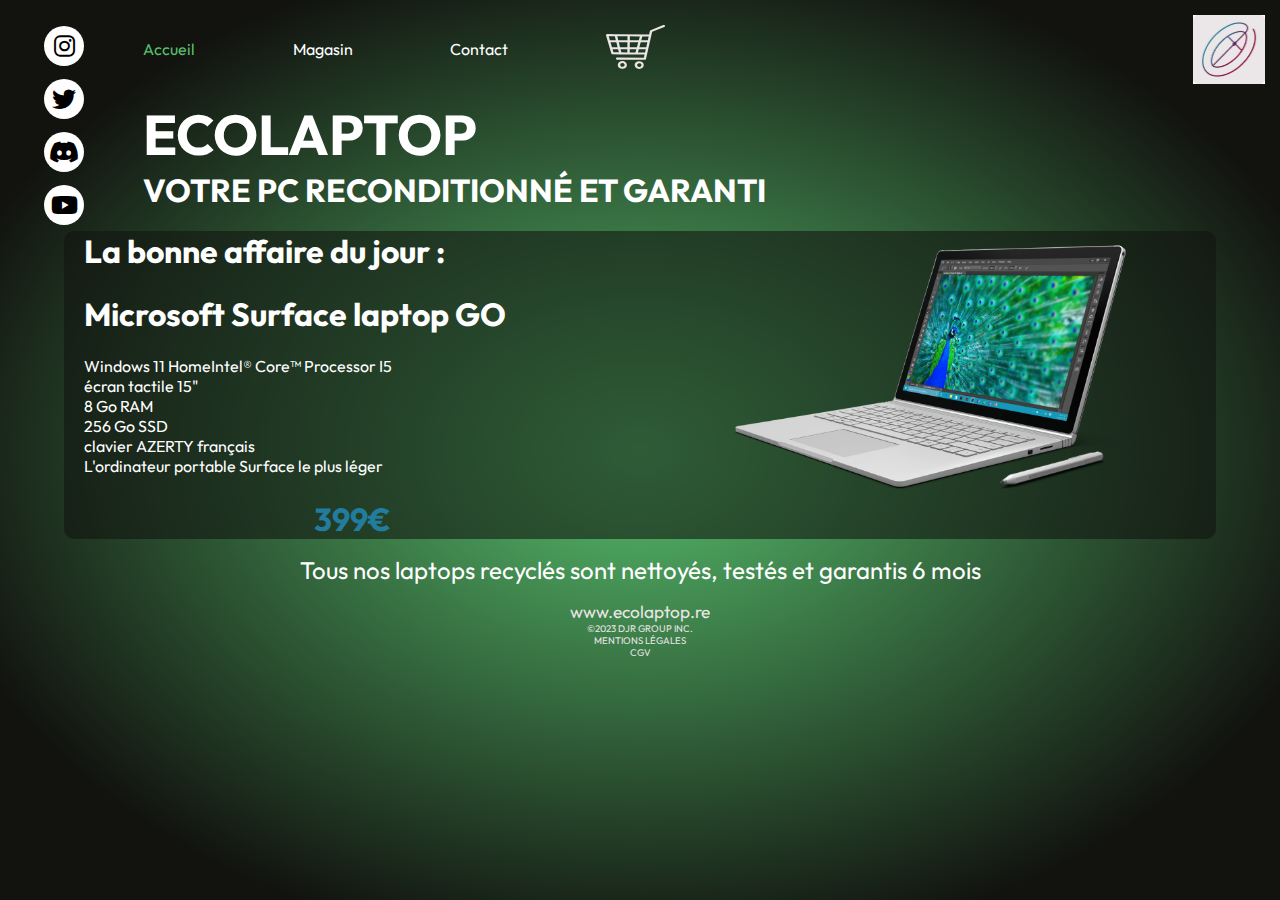
==== index.html @ aeeb0d25 "maj css" ====
<!DOCTYPE html>
<html lang="en">
  <head>
    <meta charset="UTF-8" />
    <meta http-equiv="X-UA-Compatible" content="IE=edge" />
    <meta name="viewport" content="width=device-width, initial-scale=1.0" />
    <link rel="stylesheet" href="style.css">
    <link rel="stylesheet" href="https://cdnjs.cloudflare.com/ajax/libs/font-awesome/6.4.0/css/all.min.css">
    <title>EcoLaptop</title>
  </head>
  <body>
    <header>
		<div class="socialNetworks">
			<a href="#"><i class="fa-brands fa-instagram"></i></a>
			<a href="#"><i class="fa-brands fa-twitter"></i></a>
			<a href="#"><i class="fa-brands fa-discord"></i></a>
			<a href="#"><i class="fa-brands fa-youtube"></i></a>
		</div>
		<!-- Barre de navigation -->
		<div class="navPart">
			<nav>
				<div class="navbar">
					<ul class="navItems">
						<li><a href="index.html" class="active">Accueil</a></li>
						<li><a href="store.html">Magasin</a></li>
						<li><a href="contact.html">Contact</a></li>
						<li><a href="#"><img src="images/Shopping-Cart-Icon-ij2dsds.svg" alt="icone du panier"></a></li>
					</ul>
					<div class="logo">
						<a href="#"><img src="images/logo-souris 1.jpg" alt="Logo de ecolaptop"></a>
					</div>
				</div>
				<div class="menuBurger">
					<a href="#" class="burgerBtn"><i class="fa-solid fa-bars"></i></a>
					<div class="hiddenMenu">
						<!-- Barre de navigation caché -->
						<ul class="hiddenNavItems">
							<li><a href="index.html">Accueil</a></li>
							<li><a href="magasin.html">Magasin</a></li>
							<li><a href="contact.html">Contact</a></li>
							<li><a href="#"><img src="images/Shopping-Cart-Icon-ij2dsds.svg" alt="icone du panier"></a></li>
						</ul>
						<!-- Barre des réseaux sociaux caché -->
						<div class="hiddenSocialNetworks">
							<a href="#"><i class="fa-brands fa-instagram"></i></a>
							<a href="#"><i class="fa-brands fa-twitter"></i></a>
							<a href="#"><i class="fa-brands fa-discord"></i></a>
							<a href="#"><i class="fa-brands fa-youtube"></i></a>
						</div>
					</div>
				</div>
			</nav>
			<div class="headerTitle">
				<h1>Ecolaptop</h1>
				<h2>Votre PC reconditionné et garanti</h2>
			</div>
		</div>
		
    </header>
<main>
      <div class="main-cadre">
        <div class="main-left">
            <h2>La bonne affaire du jour :</h2>
            <h3>Microsoft Surface laptop GO</h3>

          <p class="description">
            Windows 11 HomeIntel&reg; Core&trade; Processor I5<br />
            écran tactile 15"<br />
            8 Go RAM<br />
            256 Go SSD<br />
            clavier AZERTY français <br />
            L'ordinateur portable Surface le plus léger<br />
          </p>
          <p class="prix">399€</p>
        </div>
        <div class="main-right">
          <img src="images/MSsurface.png" alt="Laptop Microsoft Surface" />
        </div>
      </div>
      <p>Tous nos laptops recyclés sont nettoyés, testés et garantis 6 mois</p>
    </main>
    <footer>
      <p class="urlSite">www.ecolaptop.re</p>
      <p class="copyright">&copy;2023 djr group inc.</p>
      <p class="copyright">mentions l&eacute;gales</p>
      <p class="copyright">cgv</p>
    </footer>
    <!-- Script -->
    <script src="script.js"></script>
  </body>
</html>
---- style.css ----
@import url('https://fonts.googleapis.com/css2?family=Outfit:wght@100;200;300;400;500;600;700;800;900&display=swap');

* {
  padding: 0;
  margin: 0;
  box-sizing: border-box;
}

ul {
  list-style: none;
}

body {
  background-image: radial-gradient(#57bf6d 0%, #12130f 80%);
  background-repeat: no-repeat;
  background-size: cover;
  color: #fff;
  font-family: 'Outfit', sans-serif;
  min-height: 100vh;
}

main {
  display: flex;
  flex-direction: column;
  align-items: center;
  color: white;
}

main > p {
  margin: 1rem 0;
  font-size: 1.5rem;
  text-align: center;
}

.main-cadre {
  display: flex;
  flex-direction: row;
  flex-wrap: wrap;
  justify-content: space-between;
  background-color: #12130f92;
  width: 90%;
  border-radius: 10px;
  min-width: 384px;
}

.main-left {
  order: 1;
  padding: 0 20px;
  display: flex;
  flex-direction: column;
  justify-content: space-between;
  width: 50%;
  min-width: 346px;
}

.main-left h2 {
  font-weight: bold;
  font-size: 2rem;
}

.main-left h3 {
  font-weight: bold;
  font-size: 2rem;
}

.prix {
  color: #227c9d;
  font-weight: bold;
  font-size: 2rem;
  text-align: center;
}

.main-right {
  order: 2;
  width: 50%;
  max-width: 540px;
}

.main-right img {
  width: 100%;
  max-width: 540px;
  min-width: 345px;
}

footer {
  color: #eae6e5;
  display: flex;
  flex-direction: column;
  align-items: center;
  font-size: 60%;
}

.urlSite {
  font-size: 180%;
}

.copyright {
  text-transform: uppercase;
}

header {
    /* max-width: 1200px;
	  width: 100%;
    margin: 0 auto; */
    display: flex;
}

.navPart {
  flex-basis: 90%;
}

/* Barre de navigation */

nav {
  width: 100%;
  padding: 15px;
}

nav li {
  list-style: none;
}

nav a {
  text-decoration: none;
  color: #fff;
}

.navbar {
  display: flex;
  justify-content: space-between;
}

.navbar .navItems {
    display: flex;
    justify-content: space-between;
    align-items: center;
    flex-basis: 50%;
    gap: 3%;
}

.navbar .navItems .active,
.navbar .navItems a:hover {
    color: #57BF6D;
}

.navbar .navItems img {
  width: 60%;
}

.navbar .navItems img:hover {
    filter: invert(66%) sepia(59%) saturate(422%) hue-rotate(81deg) brightness(91%) contrast(78%);
}

.navbar .logo a {
  display: flex;
  justify-content: flex-end;
  align-items: center;
}

.navbar .logo img {
  width: 50%;
  min-width: 50px;
}

/* Barre des réseaux sociaux */

 .socialNetworks {
   display: flex;
   flex-direction: column;
   align-items: center;
   flex-basis: 10%;
   padding-top: 20px;
}

.socialNetworks a {
    background-color: #fff;
    color: #000;
    margin: 5% 0;
    width: 40px;
    height: 40px;
    display: flex;
    justify-content: center;
    align-items: center;
    border-radius: 50%;
    text-decoration: none;
}

.socialNetworks a:hover {
    background-color: #57BF6D;
}

.socialNetworks i {
    font-size: 1.5rem;
}

/* Menu Burger */

.menuBurger {
  display: none;
}

.menuBurger .hiddenMenu {
  position: absolute;
  top: 75px;
  left: 0;
  height: 0;
  width: 40%;
  background: rgba(1, 33, 48, 0.5);
  overflow: hidden;
  display: flex;
  flex-direction: row-reverse;
  justify-content: center;
  backdrop-filter: blur(5px);
}

.menuBurger .hiddenMenu.open {
    height: auto;
    min-width: 200px;
}

.menuBurger .hiddenNavItems {
  padding: 20px 10%;
}

.menuBurger .hiddenSocialNetworks {
  display: flex;
  flex-direction: column;
  align-items: center;
  border-right: 1px solid #fff;
  padding: 20px 10%;
}

/* Header Titre */

.headerTitle {
    /* max-width: 1200px;
    /* margin: 0 auto 2%; */
    padding: 0 15px;
}

.headerTitle h1 {
    font-size: 3.5rem;
    text-transform: uppercase;
}

.headerTitle h2 {
    font-size: 2rem;
    text-transform: uppercase;
}

@media screen and (max-width: 768px) {

  .navPart {
    flex-basis: 100%;
  }
  /* Barre de navigation */

  nav {
    display: flex;
    flex-direction: row-reverse;
    justify-content: space-between;
    align-items: start;
  }

  .navbar .navItems {
    display: none;
  }

  /* Menu Burger */

  .menuBurger {
    display: block;
  }

  .menuBurger i {
    font-size: 2rem;
  }

  /* Barre des réseaux sociaux */

    .socialNetworks {
        display: none;
    }

  .main-cadre {
    justify-content: center;
    min-width: 400;
  }

  .main-left {
    order: 2;
  }

  .main-right {
    order: 1;
    text-align: center;
  }
}
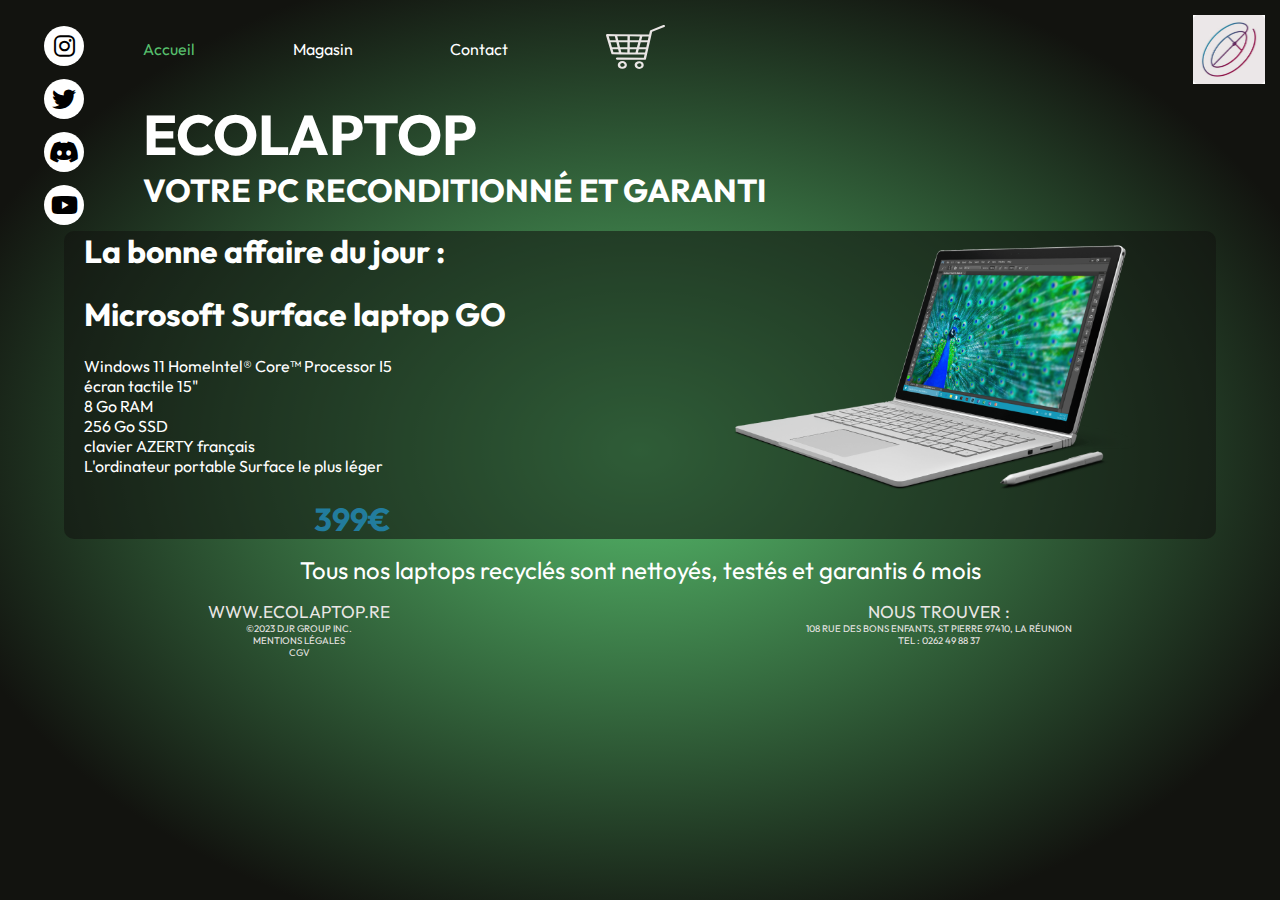
==== commit 81959492: "modif-footer" ====
--- a/index.html
+++ b/index.html
@@ -80,10 +80,17 @@
       <p>Tous nos laptops recyclés sont nettoyés, testés et garantis 6 mois</p>
     </main>
     <footer>
+     <div class="footerLeft">
       <p class="urlSite">www.ecolaptop.re</p>
       <p class="copyright">&copy;2023 djr group inc.</p>
       <p class="copyright">mentions l&eacute;gales</p>
       <p class="copyright">cgv</p>
+     </div>
+     <div class="footerRight">
+        <p class="urlSite"> Nous trouver :</p>
+      <p>108 Rue des Bons Enfants, ST PIERRE 97410, La Réunion</p>
+      <p>Tel : 0262 49 88 37</p>
+     </div>
     </footer>
     <!-- Script -->
     <script src="script.js"></script>
--- a/style.css
+++ b/style.css
@@ -1,101 +1,116 @@
 @import url('https://fonts.googleapis.com/css2?family=Outfit:wght@100;200;300;400;500;600;700;800;900&display=swap');
 
 * {
-  padding: 0;
-  margin: 0;
-  box-sizing: border-box;
+    padding: 0;
+    margin: 0;
+    box-sizing: border-box;
 }
 
 ul {
-  list-style: none;
+    list-style: none;
 }
 
 body {
-  background-image: radial-gradient(#57bf6d 0%, #12130f 80%);
-  background-repeat: no-repeat;
-  background-size: cover;
-  color: #fff;
-  font-family: 'Outfit', sans-serif;
-  min-height: 100vh;
+    background-image: radial-gradient(#57bf6d 0%, #12130f 80%);
+    background-repeat: no-repeat;
+    background-size: cover;
+    color: #fff;
+    font-family: 'Outfit', sans-serif;
+    min-height: 100vh;
 }
 
 main {
-  display: flex;
-  flex-direction: column;
-  align-items: center;
-  color: white;
-}
-
-main > p {
-  margin: 1rem 0;
-  font-size: 1.5rem;
-  text-align: center;
+    display: flex;
+    flex-direction: column;
+    align-items: center;
+    color: white;
+}
+
+main>p {
+    margin: 1rem 0;
+    font-size: 1.5rem;
+    text-align: center;
 }
 
 .main-cadre {
-  display: flex;
-  flex-direction: row;
-  flex-wrap: wrap;
-  justify-content: space-between;
-  background-color: #12130f92;
-  width: 90%;
-  border-radius: 10px;
-  min-width: 384px;
+    display: flex;
+    flex-direction: row;
+    flex-wrap: wrap;
+    justify-content: space-between;
+    background-color: #12130f92;
+    width: 90%;
+    border-radius: 10px;
+    min-width: 384px;
 }
 
 .main-left {
-  order: 1;
-  padding: 0 20px;
-  display: flex;
-  flex-direction: column;
-  justify-content: space-between;
-  width: 50%;
-  min-width: 346px;
+    order: 1;
+    padding: 0 20px;
+    display: flex;
+    flex-direction: column;
+    justify-content: space-between;
+    width: 50%;
+    min-width: 346px;
 }
 
 .main-left h2 {
-  font-weight: bold;
-  font-size: 2rem;
+    font-weight: bold;
+    font-size: 2rem;
 }
 
 .main-left h3 {
-  font-weight: bold;
-  font-size: 2rem;
+    font-weight: bold;
+    font-size: 2rem;
 }
 
 .prix {
-  color: #227c9d;
-  font-weight: bold;
-  font-size: 2rem;
-  text-align: center;
+    color: #227c9d;
+    font-weight: bold;
+    font-size: 2rem;
+    text-align: center;
 }
 
 .main-right {
-  order: 2;
-  width: 50%;
-  max-width: 540px;
+    order: 2;
+    width: 50%;
+    max-width: 540px;
 }
 
 .main-right img {
-  width: 100%;
-  max-width: 540px;
-  min-width: 345px;
+    width: 100%;
+    max-width: 540px;
+    min-width: 345px;
 }
 
 footer {
-  color: #eae6e5;
-  display: flex;
-  flex-direction: column;
-  align-items: center;
-  font-size: 60%;
+    color: #eae6e5;
+    display: flex;
+    flex-wrap: wrap;
+    justify-content: space-around;
+    text-transform: uppercase;
+}
+
+.footerLeft {
+    display: flex;
+    flex-direction: column;
+    font-size: 60%;
+    text-align: center;
+
+}
+
+.footerRight {
+    display: flex;
+    flex-direction: column;
+    text-align: center;
+    font-size: 60%;
 }
 
 .urlSite {
-  font-size: 180%;
+    font-size: 180%;
 }
 
 .copyright {
-  text-transform: uppercase;
+    text-transform: uppercase;
 }
 
 header {
@@ -106,28 +121,28 @@
 }
 
 .navPart {
-  flex-basis: 90%;
+    flex-basis: 90%;
 }
 
 /* Barre de navigation */
 
 nav {
-  width: 100%;
-  padding: 15px;
+    width: 100%;
+    padding: 15px;
 }
 
 nav li {
-  list-style: none;
+    list-style: none;
 }
 
 nav a {
-  text-decoration: none;
-  color: #fff;
+    text-decoration: none;
+    color: #fff;
 }
 
 .navbar {
-  display: flex;
-  justify-content: space-between;
+    display: flex;
+    justify-content: space-between;
 }
 
 .navbar .navItems {
@@ -144,7 +159,7 @@
 }
 
 .navbar .navItems img {
-  width: 60%;
+    width: 60%;
 }
 
 .navbar .navItems img:hover {
@@ -152,24 +167,24 @@
 }
 
 .navbar .logo a {
-  display: flex;
-  justify-content: flex-end;
-  align-items: center;
+    display: flex;
+    justify-content: flex-end;
+    align-items: center;
 }
 
 .navbar .logo img {
-  width: 50%;
-  min-width: 50px;
+    width: 50%;
+    min-width: 50px;
 }
 
 /* Barre des réseaux sociaux */
 
- .socialNetworks {
-   display: flex;
-   flex-direction: column;
-   align-items: center;
-   flex-basis: 10%;
-   padding-top: 20px;
+.socialNetworks {
+    display: flex;
+    flex-direction: column;
+    align-items: center;
+    flex-basis: 10%;
+    padding-top: 20px;
 }
 
 .socialNetworks a {
@@ -196,21 +211,21 @@
 /* Menu Burger */
 
 .menuBurger {
-  display: none;
+    display: none;
 }
 
 .menuBurger .hiddenMenu {
-  position: absolute;
-  top: 75px;
-  left: 0;
-  height: 0;
-  width: 40%;
-  background: rgba(1, 33, 48, 0.5);
-  overflow: hidden;
-  display: flex;
-  flex-direction: row-reverse;
-  justify-content: center;
-  backdrop-filter: blur(5px);
+    position: absolute;
+    top: 75px;
+    left: 0;
+    height: 0;
+    width: 40%;
+    background: rgba(1, 33, 48, 0.5);
+    overflow: hidden;
+    display: flex;
+    flex-direction: row-reverse;
+    justify-content: center;
+    backdrop-filter: blur(5px);
 }
 
 .menuBurger .hiddenMenu.open {
@@ -219,15 +234,15 @@
 }
 
 .menuBurger .hiddenNavItems {
-  padding: 20px 10%;
+    padding: 20px 10%;
 }
 
 .menuBurger .hiddenSocialNetworks {
-  display: flex;
-  flex-direction: column;
-  align-items: center;
-  border-right: 1px solid #fff;
-  padding: 20px 10%;
+    display: flex;
+    flex-direction: column;
+    align-items: center;
+    border-right: 1px solid #fff;
+    padding: 20px 10%;
 }
 
 /* Header Titre */
@@ -250,49 +265,54 @@
 
 @media screen and (max-width: 768px) {
 
-  .navPart {
-    flex-basis: 100%;
-  }
-  /* Barre de navigation */
-
-  nav {
-    display: flex;
-    flex-direction: row-reverse;
-    justify-content: space-between;
-    align-items: start;
-  }
-
-  .navbar .navItems {
-    display: none;
-  }
-
-  /* Menu Burger */
-
-  .menuBurger {
-    display: block;
-  }
-
-  .menuBurger i {
-    font-size: 2rem;
-  }
-
-  /* Barre des réseaux sociaux */
+    .navPart {
+        flex-basis: 100%;
+    }
+
+    /* Barre de navigation */
+
+    nav {
+        display: flex;
+        flex-direction: row-reverse;
+        justify-content: space-between;
+        align-items: start;
+    }
+
+    .navbar .navItems {
+        display: none;
+    }
+
+    /* Menu Burger */
+
+    .menuBurger {
+        display: block;
+    }
+
+    .menuBurger i {
+        font-size: 2rem;
+    }
+
+    /* Barre des réseaux sociaux */
 
     .socialNetworks {
         display: none;
     }
 
-  .main-cadre {
-    justify-content: center;
-    min-width: 400;
-  }
-
-  .main-left {
-    order: 2;
-  }
-
-  .main-right {
-    order: 1;
-    text-align: center;
-  }
-}
+    .main-cadre {
+        justify-content: center;
+        min-width: 400;
+    }
+
+    .main-left {
+        order: 2;
+    }
+
+    .main-right {
+        order: 1;
+        text-align: center;
+    }
+
+    .footerLeft {
+        margin-bottom: 5px;
+    }
+}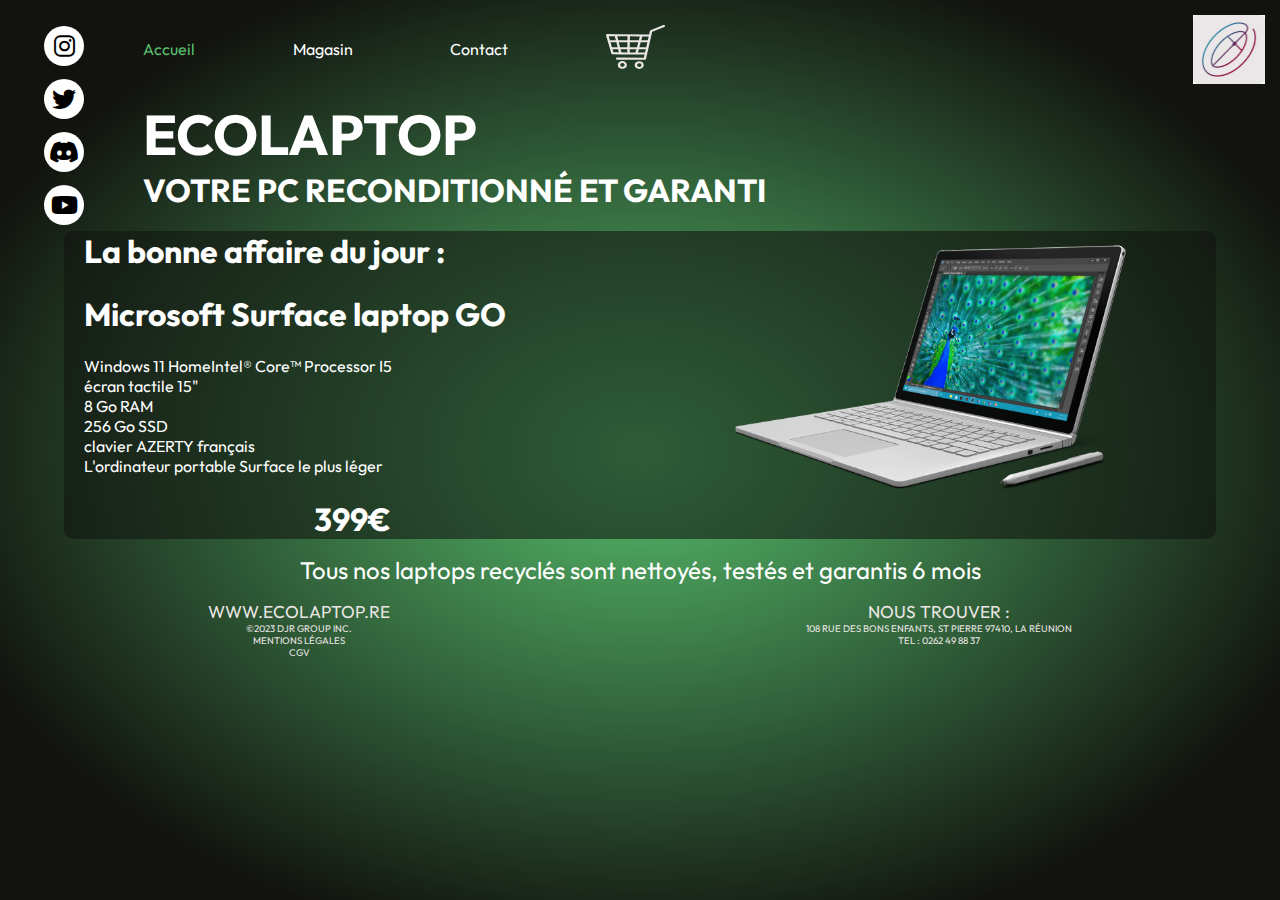
==== commit 8f73f422: "ajout liens vers page product.html" ====
--- a/index.html
+++ b/index.html
@@ -4,64 +4,80 @@
     <meta charset="UTF-8" />
     <meta http-equiv="X-UA-Compatible" content="IE=edge" />
     <meta name="viewport" content="width=device-width, initial-scale=1.0" />
-    <link rel="stylesheet" href="style.css">
-    <link rel="stylesheet" href="https://cdnjs.cloudflare.com/ajax/libs/font-awesome/6.4.0/css/all.min.css">
+    <link rel="stylesheet" href="style.css" />
+    <link
+      rel="stylesheet"
+      href="https://cdnjs.cloudflare.com/ajax/libs/font-awesome/6.4.0/css/all.min.css"
+    />
     <title>EcoLaptop</title>
   </head>
   <body>
     <header>
-		<div class="socialNetworks">
-			<a href="#"><i class="fa-brands fa-instagram"></i></a>
-			<a href="#"><i class="fa-brands fa-twitter"></i></a>
-			<a href="#"><i class="fa-brands fa-discord"></i></a>
-			<a href="#"><i class="fa-brands fa-youtube"></i></a>
-		</div>
-		<!-- Barre de navigation -->
-		<div class="navPart">
-			<nav>
-				<div class="navbar">
-					<ul class="navItems">
-						<li><a href="index.html" class="active">Accueil</a></li>
-						<li><a href="store.html">Magasin</a></li>
-						<li><a href="contact.html">Contact</a></li>
-						<li><a href="#"><img src="images/Shopping-Cart-Icon-ij2dsds.svg" alt="icone du panier"></a></li>
-					</ul>
-					<div class="logo">
-						<a href="#"><img src="images/logo-souris 1.jpg" alt="Logo de ecolaptop"></a>
-					</div>
-				</div>
-				<div class="menuBurger">
-					<a href="#" class="burgerBtn"><i class="fa-solid fa-bars"></i></a>
-					<div class="hiddenMenu">
-						<!-- Barre de navigation caché -->
-						<ul class="hiddenNavItems">
-							<li><a href="index.html">Accueil</a></li>
-							<li><a href="magasin.html">Magasin</a></li>
-							<li><a href="contact.html">Contact</a></li>
-							<li><a href="#"><img src="images/Shopping-Cart-Icon-ij2dsds.svg" alt="icone du panier"></a></li>
-						</ul>
-						<!-- Barre des réseaux sociaux caché -->
-						<div class="hiddenSocialNetworks">
-							<a href="#"><i class="fa-brands fa-instagram"></i></a>
-							<a href="#"><i class="fa-brands fa-twitter"></i></a>
-							<a href="#"><i class="fa-brands fa-discord"></i></a>
-							<a href="#"><i class="fa-brands fa-youtube"></i></a>
-						</div>
-					</div>
-				</div>
-			</nav>
-			<div class="headerTitle">
-				<h1>Ecolaptop</h1>
-				<h2>Votre PC reconditionné et garanti</h2>
-			</div>
-		</div>
-		
+      <div class="socialNetworks">
+        <a href="#"><i class="fa-brands fa-instagram"></i></a>
+        <a href="#"><i class="fa-brands fa-twitter"></i></a>
+        <a href="#"><i class="fa-brands fa-discord"></i></a>
+        <a href="#"><i class="fa-brands fa-youtube"></i></a>
+      </div>
+      <!-- Barre de navigation -->
+      <div class="navPart">
+        <nav>
+          <div class="navbar">
+            <ul class="navItems">
+              <li><a href="index.html" class="active">Accueil</a></li>
+              <li><a href="store.html">Magasin</a></li>
+              <li><a href="contact.html">Contact</a></li>
+              <li>
+                <a href="#"
+                  ><img
+                    src="images/Shopping-Cart-Icon-ij2dsds.svg"
+                    alt="icone du panier"
+                /></a>
+              </li>
+            </ul>
+            <div class="logo">
+              <a href="#"
+                ><img src="images/logo-souris 1.jpg" alt="Logo de ecolaptop"
+              /></a>
+            </div>
+          </div>
+          <div class="menuBurger">
+            <a href="#" class="burgerBtn"><i class="fa-solid fa-bars"></i></a>
+            <div class="hiddenMenu">
+              <!-- Barre de navigation caché -->
+              <ul class="hiddenNavItems">
+                <li><a href="index.html">Accueil</a></li>
+                <li><a href="magasin.html">Magasin</a></li>
+                <li><a href="contact.html">Contact</a></li>
+                <li>
+                  <a href="#"
+                    ><img
+                      src="images/Shopping-Cart-Icon-ij2dsds.svg"
+                      alt="icone du panier"
+                  /></a>
+                </li>
+              </ul>
+              <!-- Barre des réseaux sociaux caché -->
+              <div class="hiddenSocialNetworks">
+                <a href="#"><i class="fa-brands fa-instagram"></i></a>
+                <a href="#"><i class="fa-brands fa-twitter"></i></a>
+                <a href="#"><i class="fa-brands fa-discord"></i></a>
+                <a href="#"><i class="fa-brands fa-youtube"></i></a>
+              </div>
+            </div>
+          </div>
+        </nav>
+        <div class="headerTitle">
+          <h1>Ecolaptop</h1>
+          <h2>Votre PC reconditionné et garanti</h2>
+        </div>
+      </div>
     </header>
-<main>
+    <main>
       <div class="main-cadre">
         <div class="main-left">
-            <h2>La bonne affaire du jour :</h2>
-            <h3>Microsoft Surface laptop GO</h3>
+          <h2>La bonne affaire du jour :</h2>
+          <h3><a href="product.html"> Microsoft Surface laptop GO</a></h3>
 
           <p class="description">
             Windows 11 HomeIntel&reg; Core&trade; Processor I5<br />
@@ -71,7 +87,7 @@
             clavier AZERTY français <br />
             L'ordinateur portable Surface le plus léger<br />
           </p>
-          <p class="prix">399€</p>
+          <p class="prix"><a href="product.html">399€</a></p>
         </div>
         <div class="main-right">
           <img src="images/MSsurface.png" alt="Laptop Microsoft Surface" />
@@ -80,17 +96,17 @@
       <p>Tous nos laptops recyclés sont nettoyés, testés et garantis 6 mois</p>
     </main>
     <footer>
-     <div class="footerLeft">
-      <p class="urlSite">www.ecolaptop.re</p>
-      <p class="copyright">&copy;2023 djr group inc.</p>
-      <p class="copyright">mentions l&eacute;gales</p>
-      <p class="copyright">cgv</p>
-     </div>
-     <div class="footerRight">
-        <p class="urlSite"> Nous trouver :</p>
-      <p>108 Rue des Bons Enfants, ST PIERRE 97410, La Réunion</p>
-      <p>Tel : 0262 49 88 37</p>
-     </div>
+      <div class="footerLeft">
+        <p class="urlSite">www.ecolaptop.re</p>
+        <p class="copyright">&copy;2023 djr group inc.</p>
+        <p class="copyright">mentions l&eacute;gales</p>
+        <p class="copyright">cgv</p>
+      </div>
+      <div class="footerRight">
+        <p class="urlSite">Nous trouver :</p>
+        <p>108 Rue des Bons Enfants, ST PIERRE 97410, La Réunion</p>
+        <p>Tel : 0262 49 88 37</p>
+      </div>
     </footer>
     <!-- Script -->
     <script src="script.js"></script>
--- a/style.css
+++ b/style.css
@@ -1,318 +1,322 @@
-@import url('https://fonts.googleapis.com/css2?family=Outfit:wght@100;200;300;400;500;600;700;800;900&display=swap');
+@import url("https://fonts.googleapis.com/css2?family=Outfit:wght@100;200;300;400;500;600;700;800;900&display=swap");
 
 * {
-    padding: 0;
-    margin: 0;
-    box-sizing: border-box;
+  padding: 0;
+  margin: 0;
+  box-sizing: border-box;
 }
 
 ul {
-    list-style: none;
+  list-style: none;
 }
 
 body {
-    background-image: radial-gradient(#57bf6d 0%, #12130f 80%);
-    background-repeat: no-repeat;
-    background-size: cover;
-    color: #fff;
-    font-family: 'Outfit', sans-serif;
-    min-height: 100vh;
+  background-image: radial-gradient(#57bf6d 0%, #12130f 80%);
+  background-repeat: no-repeat;
+  background-size: cover;
+  color: #fff;
+  font-family: "Outfit", sans-serif;
+  min-height: 100vh;
 }
 
 main {
-    display: flex;
-    flex-direction: column;
-    align-items: center;
-    color: white;
-}
-
-main>p {
-    margin: 1rem 0;
-    font-size: 1.5rem;
-    text-align: center;
+  display: flex;
+  flex-direction: column;
+  align-items: center;
+  color: white;
+}
+
+main > p {
+  margin: 1rem 0;
+  font-size: 1.5rem;
+  text-align: center;
 }
 
 .main-cadre {
-    display: flex;
-    flex-direction: row;
-    flex-wrap: wrap;
-    justify-content: space-between;
-    background-color: #12130f92;
-    width: 90%;
-    border-radius: 10px;
-    min-width: 384px;
+  display: flex;
+  flex-direction: row;
+  flex-wrap: wrap;
+  justify-content: space-between;
+  background-color: #12130f92;
+  width: 90%;
+  border-radius: 10px;
+  min-width: 384px;
 }
 
 .main-left {
-    order: 1;
-    padding: 0 20px;
-    display: flex;
-    flex-direction: column;
-    justify-content: space-between;
-    width: 50%;
-    min-width: 346px;
+  order: 1;
+  padding: 0 20px;
+  display: flex;
+  flex-direction: column;
+  justify-content: space-between;
+  width: 50%;
+  min-width: 346px;
+}
+
+.main-left a {
+  text-decoration: none;
+  color: white;
 }
 
 .main-left h2 {
-    font-weight: bold;
-    font-size: 2rem;
+  font-weight: bold;
+  font-size: 2rem;
 }
 
 .main-left h3 {
-    font-weight: bold;
-    font-size: 2rem;
+  font-weight: bold;
+  font-size: 2rem;
 }
 
 .prix {
-    color: #227c9d;
-    font-weight: bold;
-    font-size: 2rem;
-    text-align: center;
+  color: #227c9d;
+  font-weight: bold;
+  font-size: 2rem;
+  text-align: center;
 }
 
 .main-right {
-    order: 2;
-    width: 50%;
-    max-width: 540px;
+  order: 2;
+  width: 50%;
+  max-width: 540px;
 }
 
 .main-right img {
-    width: 100%;
-    max-width: 540px;
-    min-width: 345px;
+  width: 100%;
+  max-width: 540px;
+  min-width: 345px;
 }
 
 footer {
-    color: #eae6e5;
-    display: flex;
-    flex-wrap: wrap;
-    justify-content: space-around;
-    text-transform: uppercase;
+  color: #eae6e5;
+  display: flex;
+  flex-wrap: wrap;
+  justify-content: space-around;
+  text-transform: uppercase;
 }
 
 .footerLeft {
-    display: flex;
-    flex-direction: column;
-    font-size: 60%;
-    text-align: center;
-
+  display: flex;
+  flex-direction: column;
+  font-size: 60%;
+  text-align: center;
 }
 
 .footerRight {
-    display: flex;
-    flex-direction: column;
-    text-align: center;
-    font-size: 60%;
+  display: flex;
+  flex-direction: column;
+  text-align: center;
+  font-size: 60%;
 }
 
 .urlSite {
-    font-size: 180%;
+  font-size: 180%;
 }
 
 .copyright {
-    text-transform: uppercase;
+  text-transform: uppercase;
 }
 
 header {
-    /* max-width: 1200px;
+  /* max-width: 1200px;
 	  width: 100%;
     margin: 0 auto; */
-    display: flex;
+  display: flex;
 }
 
 .navPart {
-    flex-basis: 90%;
+  flex-basis: 90%;
 }
 
 /* Barre de navigation */
 
 nav {
-    width: 100%;
-    padding: 15px;
+  width: 100%;
+  padding: 15px;
 }
 
 nav li {
-    list-style: none;
+  list-style: none;
 }
 
 nav a {
-    text-decoration: none;
-    color: #fff;
+  text-decoration: none;
+  color: #fff;
 }
 
 .navbar {
-    display: flex;
-    justify-content: space-between;
+  display: flex;
+  justify-content: space-between;
 }
 
 .navbar .navItems {
-    display: flex;
-    justify-content: space-between;
-    align-items: center;
-    flex-basis: 50%;
-    gap: 3%;
+  display: flex;
+  justify-content: space-between;
+  align-items: center;
+  flex-basis: 50%;
+  gap: 3%;
 }
 
 .navbar .navItems .active,
 .navbar .navItems a:hover {
-    color: #57BF6D;
+  color: #57bf6d;
 }
 
 .navbar .navItems img {
-    width: 60%;
+  width: 60%;
 }
 
 .navbar .navItems img:hover {
-    filter: invert(66%) sepia(59%) saturate(422%) hue-rotate(81deg) brightness(91%) contrast(78%);
+  filter: invert(66%) sepia(59%) saturate(422%) hue-rotate(81deg)
+    brightness(91%) contrast(78%);
 }
 
 .navbar .logo a {
-    display: flex;
-    justify-content: flex-end;
-    align-items: center;
+  display: flex;
+  justify-content: flex-end;
+  align-items: center;
 }
 
 .navbar .logo img {
-    width: 50%;
-    min-width: 50px;
+  width: 50%;
+  min-width: 50px;
 }
 
 /* Barre des réseaux sociaux */
 
 .socialNetworks {
-    display: flex;
-    flex-direction: column;
-    align-items: center;
-    flex-basis: 10%;
-    padding-top: 20px;
+  display: flex;
+  flex-direction: column;
+  align-items: center;
+  flex-basis: 10%;
+  padding-top: 20px;
 }
 
 .socialNetworks a {
-    background-color: #fff;
-    color: #000;
-    margin: 5% 0;
-    width: 40px;
-    height: 40px;
-    display: flex;
-    justify-content: center;
-    align-items: center;
-    border-radius: 50%;
-    text-decoration: none;
+  background-color: #fff;
+  color: #000;
+  margin: 5% 0;
+  width: 40px;
+  height: 40px;
+  display: flex;
+  justify-content: center;
+  align-items: center;
+  border-radius: 50%;
+  text-decoration: none;
 }
 
 .socialNetworks a:hover {
-    background-color: #57BF6D;
+  background-color: #57bf6d;
 }
 
 .socialNetworks i {
-    font-size: 1.5rem;
+  font-size: 1.5rem;
 }
 
 /* Menu Burger */
 
 .menuBurger {
-    display: none;
+  display: none;
 }
 
 .menuBurger .hiddenMenu {
-    position: absolute;
-    top: 75px;
-    left: 0;
-    height: 0;
-    width: 40%;
-    background: rgba(1, 33, 48, 0.5);
-    overflow: hidden;
+  position: absolute;
+  top: 75px;
+  left: 0;
+  height: 0;
+  width: 40%;
+  background: rgba(1, 33, 48, 0.5);
+  overflow: hidden;
+  display: flex;
+  flex-direction: row-reverse;
+  justify-content: center;
+  backdrop-filter: blur(5px);
+}
+
+.menuBurger .hiddenMenu.open {
+  height: auto;
+  min-width: 200px;
+}
+
+.menuBurger .hiddenNavItems {
+  padding: 20px 10%;
+}
+
+.menuBurger .hiddenSocialNetworks {
+  display: flex;
+  flex-direction: column;
+  align-items: center;
+  border-right: 1px solid #fff;
+  padding: 20px 10%;
+}
+
+/* Header Titre */
+
+.headerTitle {
+  /* max-width: 1200px;
+    /* margin: 0 auto 2%; */
+  padding: 0 15px;
+}
+
+.headerTitle h1 {
+  font-size: 3.5rem;
+  text-transform: uppercase;
+}
+
+.headerTitle h2 {
+  font-size: 2rem;
+  text-transform: uppercase;
+}
+
+@media screen and (max-width: 768px) {
+  .navPart {
+    flex-basis: 100%;
+  }
+
+  /* Barre de navigation */
+
+  nav {
     display: flex;
     flex-direction: row-reverse;
+    justify-content: space-between;
+    align-items: start;
+  }
+
+  .navbar .navItems {
+    display: none;
+  }
+
+  /* Menu Burger */
+
+  .menuBurger {
+    display: block;
+  }
+
+  .menuBurger i {
+    font-size: 2rem;
+  }
+
+  /* Barre des réseaux sociaux */
+
+  .socialNetworks {
+    display: none;
+  }
+
+  .main-cadre {
     justify-content: center;
-    backdrop-filter: blur(5px);
-}
-
-.menuBurger .hiddenMenu.open {
-    height: auto;
-    min-width: 200px;
-}
-
-.menuBurger .hiddenNavItems {
-    padding: 20px 10%;
-}
-
-.menuBurger .hiddenSocialNetworks {
-    display: flex;
-    flex-direction: column;
-    align-items: center;
-    border-right: 1px solid #fff;
-    padding: 20px 10%;
-}
-
-/* Header Titre */
-
-.headerTitle {
-    /* max-width: 1200px;
-    /* margin: 0 auto 2%; */
-    padding: 0 15px;
-}
-
-.headerTitle h1 {
-    font-size: 3.5rem;
-    text-transform: uppercase;
-}
-
-.headerTitle h2 {
-    font-size: 2rem;
-    text-transform: uppercase;
-}
-
-@media screen and (max-width: 768px) {
-
-    .navPart {
-        flex-basis: 100%;
-    }
-
-    /* Barre de navigation */
-
-    nav {
-        display: flex;
-        flex-direction: row-reverse;
-        justify-content: space-between;
-        align-items: start;
-    }
-
-    .navbar .navItems {
-        display: none;
-    }
-
-    /* Menu Burger */
-
-    .menuBurger {
-        display: block;
-    }
-
-    .menuBurger i {
-        font-size: 2rem;
-    }
-
-    /* Barre des réseaux sociaux */
-
-    .socialNetworks {
-        display: none;
-    }
-
-    .main-cadre {
-        justify-content: center;
-        min-width: 400;
-    }
-
-    .main-left {
-        order: 2;
-    }
-
-    .main-right {
-        order: 1;
-        text-align: center;
-    }
-
-    .footerLeft {
-        margin-bottom: 5px;
-    }
-}+    min-width: 400;
+  }
+
+  .main-left {
+    order: 2;
+  }
+
+  .main-right {
+    order: 1;
+    text-align: center;
+  }
+
+  .footerLeft {
+    margin-bottom: 5px;
+  }
+}
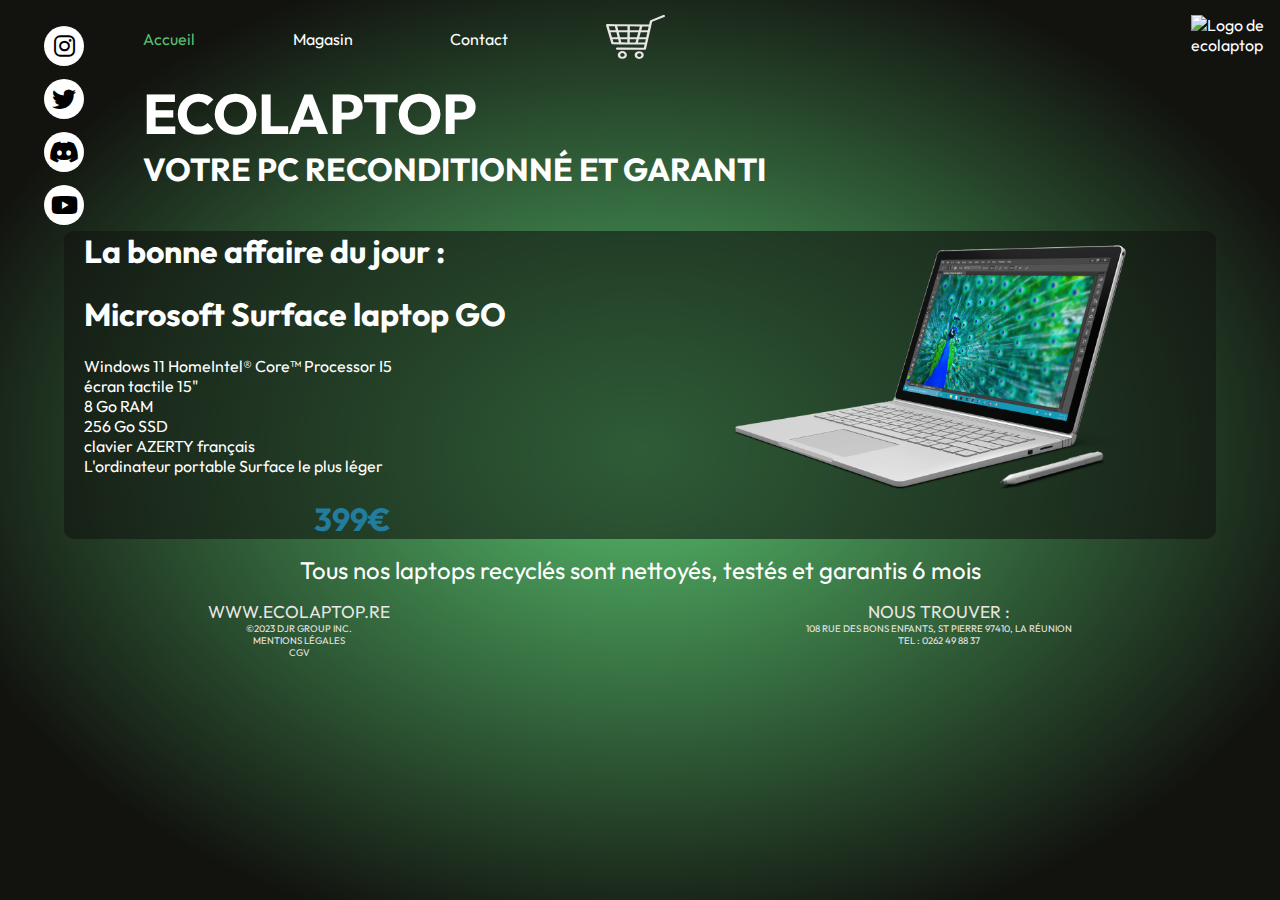
==== commit a1e600e6: "img souris html" ====
--- a/index.html
+++ b/index.html
@@ -4,80 +4,64 @@
     <meta charset="UTF-8" />
     <meta http-equiv="X-UA-Compatible" content="IE=edge" />
     <meta name="viewport" content="width=device-width, initial-scale=1.0" />
-    <link rel="stylesheet" href="style.css" />
-    <link
-      rel="stylesheet"
-      href="https://cdnjs.cloudflare.com/ajax/libs/font-awesome/6.4.0/css/all.min.css"
-    />
+    <link rel="stylesheet" href="style.css">
+    <link rel="stylesheet" href="https://cdnjs.cloudflare.com/ajax/libs/font-awesome/6.4.0/css/all.min.css">
     <title>EcoLaptop</title>
   </head>
   <body>
     <header>
-      <div class="socialNetworks">
-        <a href="#"><i class="fa-brands fa-instagram"></i></a>
-        <a href="#"><i class="fa-brands fa-twitter"></i></a>
-        <a href="#"><i class="fa-brands fa-discord"></i></a>
-        <a href="#"><i class="fa-brands fa-youtube"></i></a>
-      </div>
-      <!-- Barre de navigation -->
-      <div class="navPart">
-        <nav>
-          <div class="navbar">
-            <ul class="navItems">
-              <li><a href="index.html" class="active">Accueil</a></li>
-              <li><a href="store.html">Magasin</a></li>
-              <li><a href="contact.html">Contact</a></li>
-              <li>
-                <a href="#"
-                  ><img
-                    src="images/Shopping-Cart-Icon-ij2dsds.svg"
-                    alt="icone du panier"
-                /></a>
-              </li>
-            </ul>
-            <div class="logo">
-              <a href="#"
-                ><img src="images/logo-souris 1.jpg" alt="Logo de ecolaptop"
-              /></a>
-            </div>
-          </div>
-          <div class="menuBurger">
-            <a href="#" class="burgerBtn"><i class="fa-solid fa-bars"></i></a>
-            <div class="hiddenMenu">
-              <!-- Barre de navigation caché -->
-              <ul class="hiddenNavItems">
-                <li><a href="index.html">Accueil</a></li>
-                <li><a href="magasin.html">Magasin</a></li>
-                <li><a href="contact.html">Contact</a></li>
-                <li>
-                  <a href="#"
-                    ><img
-                      src="images/Shopping-Cart-Icon-ij2dsds.svg"
-                      alt="icone du panier"
-                  /></a>
-                </li>
-              </ul>
-              <!-- Barre des réseaux sociaux caché -->
-              <div class="hiddenSocialNetworks">
-                <a href="#"><i class="fa-brands fa-instagram"></i></a>
-                <a href="#"><i class="fa-brands fa-twitter"></i></a>
-                <a href="#"><i class="fa-brands fa-discord"></i></a>
-                <a href="#"><i class="fa-brands fa-youtube"></i></a>
-              </div>
-            </div>
-          </div>
-        </nav>
-        <div class="headerTitle">
-          <h1>Ecolaptop</h1>
-          <h2>Votre PC reconditionné et garanti</h2>
-        </div>
-      </div>
+		<div class="socialNetworks">
+			<a href="#"><i class="fa-brands fa-instagram"></i></a>
+			<a href="#"><i class="fa-brands fa-twitter"></i></a>
+			<a href="#"><i class="fa-brands fa-discord"></i></a>
+			<a href="#"><i class="fa-brands fa-youtube"></i></a>
+		</div>
+		<!-- Barre de navigation -->
+		<div class="navPart">
+			<nav>
+				<div class="navbar">
+					<ul class="navItems">
+						<li><a href="index.html" class="active">Accueil</a></li>
+						<li><a href="store.html">Magasin</a></li>
+						<li><a href="contact.html">Contact</a></li>
+						<li><a href="#"><img src="images/Shopping-Cart-Icon-ij2dsds.svg" alt="icone du panier"></a></li>
+					</ul>
+					<div class="logo">
+						<a href="#"><img src="images/logo-souris.jpg" alt="Logo de ecolaptop"></a>
+					</div>
+				</div>
+				<div class="menuBurger">
+					<a href="#" class="burgerBtn"><i class="fa-solid fa-bars"></i></a>
+					<div class="hiddenMenu">
+						<!-- Barre de navigation caché -->
+						<ul class="hiddenNavItems">
+							<li><a href="index.html">Accueil</a></li>
+							<li><a href="magasin.html">Magasin</a></li>
+							<li><a href="contact.html">Contact</a></li>
+							<li><a href="#"><img src="images/Shopping-Cart-Icon-ij2dsds.svg" alt="icone du panier"></a></li>
+						</ul>
+						<!-- Barre des réseaux sociaux caché -->
+						<div class="hiddenSocialNetworks">
+							<a href="#"><i class="fa-brands fa-instagram"></i></a>
+							<a href="#"><i class="fa-brands fa-twitter"></i></a>
+							<a href="#"><i class="fa-brands fa-discord"></i></a>
+							<a href="#"><i class="fa-brands fa-youtube"></i></a>
+						</div>
+					</div>
+				</div>
+			</nav>
+			<div class="headerTitle">
+				<h1>Ecolaptop</h1>
+				<h2>Votre PC reconditionné et garanti</h2>
+			</div>
+		</div>
+		
     </header>
-    <main>
+<main>
       <div class="main-cadre">
         <div class="main-left">
-          <h2>La bonne affaire du jour :</h2>
-          <h3><a href="product.html"> Microsoft Surface laptop GO</a></h3>
+            <h2>La bonne affaire du jour :</h2>
+            <h3>Microsoft Surface laptop GO</h3>
 
           <p class="description">
             Windows 11 HomeIntel&reg; Core&trade; Processor I5<br />
@@ -87,7 +71,7 @@
             clavier AZERTY français <br />
             L'ordinateur portable Surface le plus léger<br />
           </p>
-          <p class="prix"><a href="product.html">399€</a></p>
+          <p class="prix">399€</p>
         </div>
         <div class="main-right">
           <img src="images/MSsurface.png" alt="Laptop Microsoft Surface" />
@@ -96,17 +80,17 @@
       <p>Tous nos laptops recyclés sont nettoyés, testés et garantis 6 mois</p>
     </main>
     <footer>
-      <div class="footerLeft">
-        <p class="urlSite">www.ecolaptop.re</p>
-        <p class="copyright">&copy;2023 djr group inc.</p>
-        <p class="copyright">mentions l&eacute;gales</p>
-        <p class="copyright">cgv</p>
-      </div>
-      <div class="footerRight">
-        <p class="urlSite">Nous trouver :</p>
-        <p>108 Rue des Bons Enfants, ST PIERRE 97410, La Réunion</p>
-        <p>Tel : 0262 49 88 37</p>
-      </div>
+     <div class="footerLeft">
+      <p class="urlSite">www.ecolaptop.re</p>
+      <p class="copyright">&copy;2023 djr group inc.</p>
+      <p class="copyright">mentions l&eacute;gales</p>
+      <p class="copyright">cgv</p>
+     </div>
+     <div class="footerRight">
+        <p class="urlSite"> Nous trouver :</p>
+      <p>108 Rue des Bons Enfants, ST PIERRE 97410, La Réunion</p>
+      <p>Tel : 0262 49 88 37</p>
+     </div>
     </footer>
     <!-- Script -->
     <script src="script.js"></script>
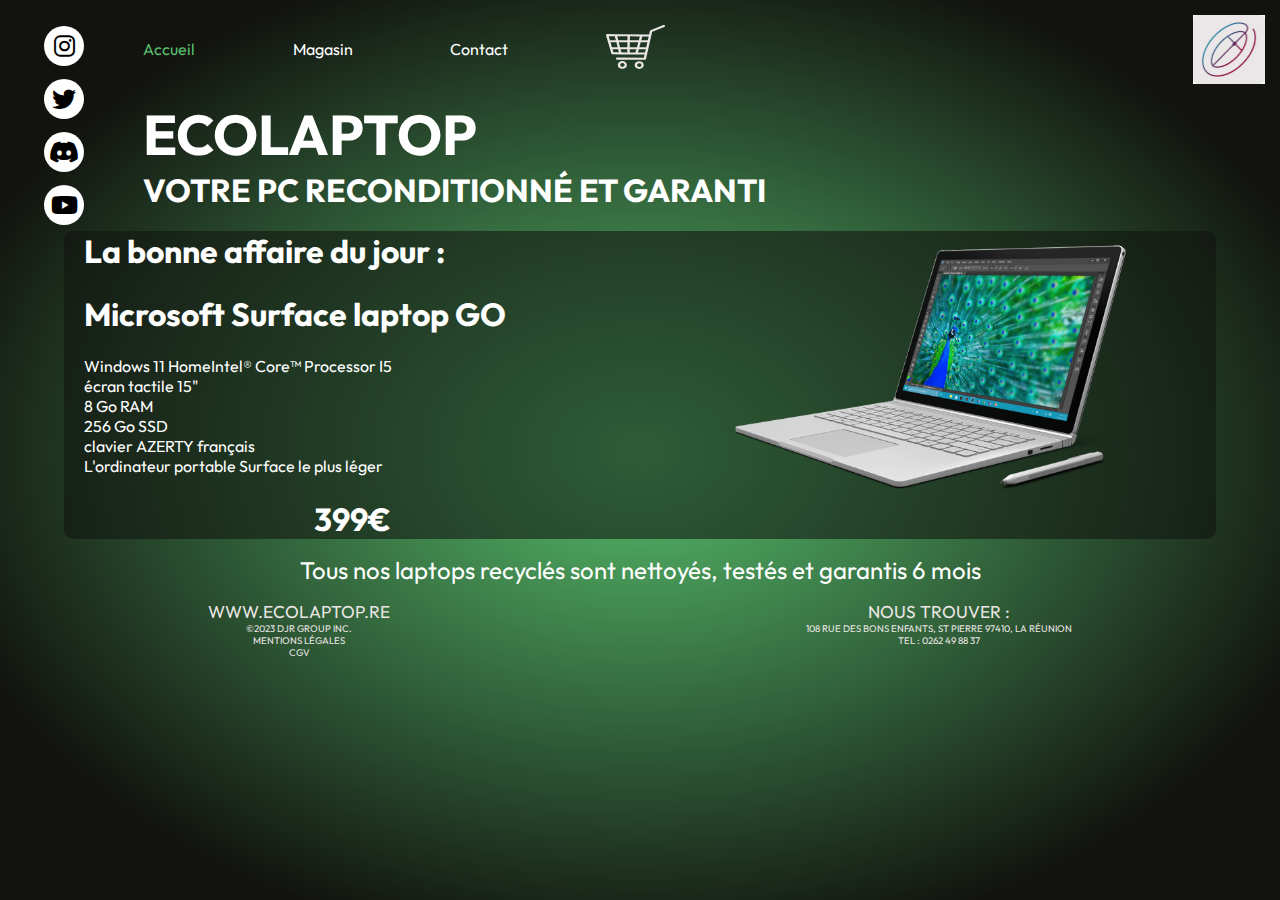
==== commit d95b1169: "ajouts liens interne + corrections mineures" ====
--- a/index.html
+++ b/index.html
@@ -1,67 +1,83 @@
 <!DOCTYPE html>
-<html lang="en">
+<html lang="fr">
   <head>
     <meta charset="UTF-8" />
     <meta http-equiv="X-UA-Compatible" content="IE=edge" />
     <meta name="viewport" content="width=device-width, initial-scale=1.0" />
-    <link rel="stylesheet" href="style.css">
-    <link rel="stylesheet" href="https://cdnjs.cloudflare.com/ajax/libs/font-awesome/6.4.0/css/all.min.css">
+    <link rel="stylesheet" href="style.css" />
+    <link
+      rel="stylesheet"
+      href="https://cdnjs.cloudflare.com/ajax/libs/font-awesome/6.4.0/css/all.min.css"
+    />
     <title>EcoLaptop</title>
   </head>
   <body>
     <header>
-		<div class="socialNetworks">
-			<a href="#"><i class="fa-brands fa-instagram"></i></a>
-			<a href="#"><i class="fa-brands fa-twitter"></i></a>
-			<a href="#"><i class="fa-brands fa-discord"></i></a>
-			<a href="#"><i class="fa-brands fa-youtube"></i></a>
-		</div>
-		<!-- Barre de navigation -->
-		<div class="navPart">
-			<nav>
-				<div class="navbar">
-					<ul class="navItems">
-						<li><a href="index.html" class="active">Accueil</a></li>
-						<li><a href="store.html">Magasin</a></li>
-						<li><a href="contact.html">Contact</a></li>
-						<li><a href="#"><img src="images/Shopping-Cart-Icon-ij2dsds.svg" alt="icone du panier"></a></li>
-					</ul>
-					<div class="logo">
-						<a href="#"><img src="images/logo-souris.jpg" alt="Logo de ecolaptop"></a>
-					</div>
-				</div>
-				<div class="menuBurger">
-					<a href="#" class="burgerBtn"><i class="fa-solid fa-bars"></i></a>
-					<div class="hiddenMenu">
-						<!-- Barre de navigation caché -->
-						<ul class="hiddenNavItems">
-							<li><a href="index.html">Accueil</a></li>
-							<li><a href="magasin.html">Magasin</a></li>
-							<li><a href="contact.html">Contact</a></li>
-							<li><a href="#"><img src="images/Shopping-Cart-Icon-ij2dsds.svg" alt="icone du panier"></a></li>
-						</ul>
-						<!-- Barre des réseaux sociaux caché -->
-						<div class="hiddenSocialNetworks">
-							<a href="#"><i class="fa-brands fa-instagram"></i></a>
-							<a href="#"><i class="fa-brands fa-twitter"></i></a>
-							<a href="#"><i class="fa-brands fa-discord"></i></a>
-							<a href="#"><i class="fa-brands fa-youtube"></i></a>
-						</div>
-					</div>
-				</div>
-			</nav>
-			<div class="headerTitle">
-				<h1>Ecolaptop</h1>
-				<h2>Votre PC reconditionné et garanti</h2>
-			</div>
-		</div>
-		
+      <div class="socialNetworks">
+        <a href="#"><i class="fa-brands fa-instagram"></i></a>
+        <a href="#"><i class="fa-brands fa-twitter"></i></a>
+        <a href="#"><i class="fa-brands fa-discord"></i></a>
+        <a href="#"><i class="fa-brands fa-youtube"></i></a>
+      </div>
+      <!-- Barre de navigation -->
+      <div class="navPart">
+        <nav>
+          <div class="navbar">
+            <ul class="navItems">
+              <li><a href="index.html" class="active">Accueil</a></li>
+              <li><a href="store.html">Magasin</a></li>
+              <li><a href="contact.html">Contact</a></li>
+              <li>
+                <a href="#"
+                  ><img
+                    src="images/Shopping-Cart-Icon-ij2dsds.svg"
+                    alt="icone du panier"
+                /></a>
+              </li>
+            </ul>
+            <div class="logo">
+              <a href="#"
+                ><img src="images/logo-souris 1.jpg" alt="Logo de ecolaptop"
+              /></a>
+            </div>
+          </div>
+          <div class="menuBurger">
+            <a href="#" class="burgerBtn"><i class="fa-solid fa-bars"></i></a>
+            <div class="hiddenMenu">
+              <!-- Barre de navigation caché -->
+              <ul class="hiddenNavItems">
+                <li><a href="index.html" class="active">Accueil</a></li>
+                <li><a href="store.html">Magasin</a></li>
+                <li><a href="contact.html">Contact</a></li>
+                <li>
+                  <a href="#"
+                    ><img
+                      src="images/Shopping-Cart-Icon-ij2dsds.svg"
+                      alt="icone du panier"
+                  /></a>
+                </li>
+              </ul>
+              <!-- Barre des réseaux sociaux caché -->
+              <div class="hiddenSocialNetworks">
+                <a href="#"><i class="fa-brands fa-instagram"></i></a>
+                <a href="#"><i class="fa-brands fa-twitter"></i></a>
+                <a href="#"><i class="fa-brands fa-discord"></i></a>
+                <a href="#"><i class="fa-brands fa-youtube"></i></a>
+              </div>
+            </div>
+          </div>
+        </nav>
+        <div class="headerTitle">
+          <h1>Ecolaptop</h1>
+          <h2>Votre PC reconditionné et garanti</h2>
+        </div>
+      </div>
     </header>
-<main>
+    <main>
       <div class="main-cadre">
         <div class="main-left">
-            <h2>La bonne affaire du jour :</h2>
-            <h3>Microsoft Surface laptop GO</h3>
+          <h2>La bonne affaire du jour :</h2>
+          <h3><a href="product.html"> Microsoft Surface laptop GO</a></h3>
 
           <p class="description">
             Windows 11 HomeIntel&reg; Core&trade; Processor I5<br />
@@ -71,26 +87,28 @@
             clavier AZERTY français <br />
             L'ordinateur portable Surface le plus léger<br />
           </p>
-          <p class="prix">399€</p>
+          <p class="prix"><a href="product.html">399€</a></p>
         </div>
         <div class="main-right">
-          <img src="images/MSsurface.png" alt="Laptop Microsoft Surface" />
+          <a href="product.html">
+            <img src="images/MSsurface.png" alt="Laptop Microsoft Surface" />
+          </a>
         </div>
       </div>
       <p>Tous nos laptops recyclés sont nettoyés, testés et garantis 6 mois</p>
     </main>
     <footer>
-     <div class="footerLeft">
-      <p class="urlSite">www.ecolaptop.re</p>
-      <p class="copyright">&copy;2023 djr group inc.</p>
-      <p class="copyright">mentions l&eacute;gales</p>
-      <p class="copyright">cgv</p>
-     </div>
-     <div class="footerRight">
-        <p class="urlSite"> Nous trouver :</p>
-      <p>108 Rue des Bons Enfants, ST PIERRE 97410, La Réunion</p>
-      <p>Tel : 0262 49 88 37</p>
-     </div>
+      <div class="footerLeft">
+        <p class="urlSite">www.ecolaptop.re</p>
+        <p class="copyright">&copy;2023 djr group inc.</p>
+        <p class="copyright">mentions l&eacute;gales</p>
+        <p class="copyright">cgv</p>
+      </div>
+      <div class="footerRight">
+        <p class="urlSite">Nous trouver :</p>
+        <p>108 Rue des Bons Enfants, ST PIERRE 97410, La Réunion</p>
+        <p>Tel : 0262 49 88 37</p>
+      </div>
     </footer>
     <!-- Script -->
     <script src="script.js"></script>
--- a/style.css
+++ b/style.css
@@ -158,7 +158,8 @@
 }
 
 .navbar .navItems .active,
-.navbar .navItems a:hover {
+.navbar .navItems a:hover,
+.menuBurger .active {
   color: #57bf6d;
 }
 
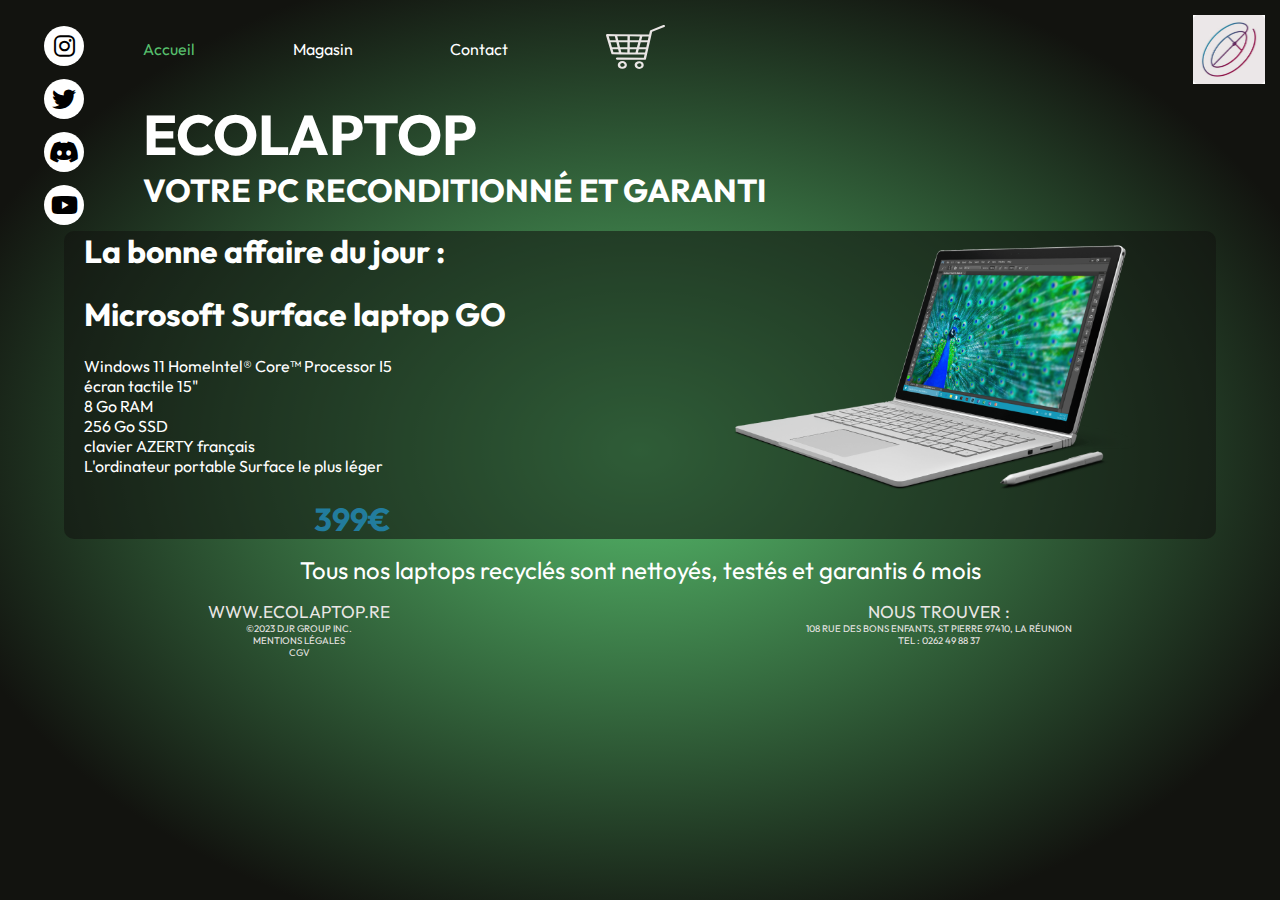
==== commit e31a69ba: "ajout page product html css" ====
--- a/index.html
+++ b/index.html
@@ -1,83 +1,67 @@
 <!DOCTYPE html>
-<html lang="fr">
+<html lang="en">
   <head>
     <meta charset="UTF-8" />
     <meta http-equiv="X-UA-Compatible" content="IE=edge" />
     <meta name="viewport" content="width=device-width, initial-scale=1.0" />
-    <link rel="stylesheet" href="style.css" />
-    <link
-      rel="stylesheet"
-      href="https://cdnjs.cloudflare.com/ajax/libs/font-awesome/6.4.0/css/all.min.css"
-    />
+    <link rel="stylesheet" href="style.css">
+    <link rel="stylesheet" href="https://cdnjs.cloudflare.com/ajax/libs/font-awesome/6.4.0/css/all.min.css">
     <title>EcoLaptop</title>
   </head>
   <body>
     <header>
-      <div class="socialNetworks">
-        <a href="#"><i class="fa-brands fa-instagram"></i></a>
-        <a href="#"><i class="fa-brands fa-twitter"></i></a>
-        <a href="#"><i class="fa-brands fa-discord"></i></a>
-        <a href="#"><i class="fa-brands fa-youtube"></i></a>
-      </div>
-      <!-- Barre de navigation -->
-      <div class="navPart">
-        <nav>
-          <div class="navbar">
-            <ul class="navItems">
-              <li><a href="index.html" class="active">Accueil</a></li>
-              <li><a href="store.html">Magasin</a></li>
-              <li><a href="contact.html">Contact</a></li>
-              <li>
-                <a href="#"
-                  ><img
-                    src="images/Shopping-Cart-Icon-ij2dsds.svg"
-                    alt="icone du panier"
-                /></a>
-              </li>
-            </ul>
-            <div class="logo">
-              <a href="#"
-                ><img src="images/logo-souris 1.jpg" alt="Logo de ecolaptop"
-              /></a>
-            </div>
-          </div>
-          <div class="menuBurger">
-            <a href="#" class="burgerBtn"><i class="fa-solid fa-bars"></i></a>
-            <div class="hiddenMenu">
-              <!-- Barre de navigation caché -->
-              <ul class="hiddenNavItems">
-                <li><a href="index.html" class="active">Accueil</a></li>
-                <li><a href="store.html">Magasin</a></li>
-                <li><a href="contact.html">Contact</a></li>
-                <li>
-                  <a href="#"
-                    ><img
-                      src="images/Shopping-Cart-Icon-ij2dsds.svg"
-                      alt="icone du panier"
-                  /></a>
-                </li>
-              </ul>
-              <!-- Barre des réseaux sociaux caché -->
-              <div class="hiddenSocialNetworks">
-                <a href="#"><i class="fa-brands fa-instagram"></i></a>
-                <a href="#"><i class="fa-brands fa-twitter"></i></a>
-                <a href="#"><i class="fa-brands fa-discord"></i></a>
-                <a href="#"><i class="fa-brands fa-youtube"></i></a>
-              </div>
-            </div>
-          </div>
-        </nav>
-        <div class="headerTitle">
-          <h1>Ecolaptop</h1>
-          <h2>Votre PC reconditionné et garanti</h2>
-        </div>
-      </div>
+		<div class="socialNetworks">
+			<a href="#"><i class="fa-brands fa-instagram"></i></a>
+			<a href="#"><i class="fa-brands fa-twitter"></i></a>
+			<a href="#"><i class="fa-brands fa-discord"></i></a>
+			<a href="#"><i class="fa-brands fa-youtube"></i></a>
+		</div>
+		<!-- Barre de navigation -->
+		<div class="navPart">
+			<nav>
+				<div class="navbar">
+					<ul class="navItems">
+						<li><a href="index.html" class="active">Accueil</a></li>
+						<li><a href="store.html">Magasin</a></li>
+						<li><a href="contact.html">Contact</a></li>
+						<li><a href="#"><img src="images/Shopping-Cart-Icon-ij2dsds.svg" alt="icone du panier"></a></li>
+					</ul>
+					<div class="logo">
+						<a href="#"><img src="images/logo-souris 1.jpg" alt="Logo de ecolaptop"></a>
+					</div>
+				</div>
+				<div class="menuBurger">
+					<a href="#" class="burgerBtn"><i class="fa-solid fa-bars"></i></a>
+					<div class="hiddenMenu">
+						<!-- Barre de navigation caché -->
+						<ul class="hiddenNavItems">
+							<li><a href="index.html" class="active">Accueil</a></li>
+							<li><a href="store.html">Magasin</a></li>
+							<li><a href="contact.html">Contact</a></li>
+							<li><a href="#"><img src="images/Shopping-Cart-Icon-ij2dsds.svg" alt="icone du panier"></a></li>
+						</ul>
+						<!-- Barre des réseaux sociaux caché -->
+						<div class="hiddenSocialNetworks">
+							<a href="#"><i class="fa-brands fa-instagram"></i></a>
+							<a href="#"><i class="fa-brands fa-twitter"></i></a>
+							<a href="#"><i class="fa-brands fa-discord"></i></a>
+							<a href="#"><i class="fa-brands fa-youtube"></i></a>
+						</div>
+					</div>
+				</div>
+			</nav>
+			<div class="headerTitle">
+				<h1>Ecolaptop</h1>
+				<h2>Votre PC reconditionné et garanti</h2>
+			</div>
+		</div>
+		
     </header>
-    <main>
+<main>
       <div class="main-cadre">
         <div class="main-left">
-          <h2>La bonne affaire du jour :</h2>
-          <h3><a href="product.html"> Microsoft Surface laptop GO</a></h3>
+            <h2>La bonne affaire du jour :</h2>
+            <h3>Microsoft Surface laptop GO</h3>
 
           <p class="description">
             Windows 11 HomeIntel&reg; Core&trade; Processor I5<br />
@@ -87,28 +71,26 @@
             clavier AZERTY français <br />
             L'ordinateur portable Surface le plus léger<br />
           </p>
-          <p class="prix"><a href="product.html">399€</a></p>
+          <p class="prix">399€</p>
         </div>
         <div class="main-right">
-          <a href="product.html">
-            <img src="images/MSsurface.png" alt="Laptop Microsoft Surface" />
-          </a>
+          <img src="images/MSsurface.png" alt="Laptop Microsoft Surface" />
         </div>
       </div>
       <p>Tous nos laptops recyclés sont nettoyés, testés et garantis 6 mois</p>
     </main>
     <footer>
-      <div class="footerLeft">
-        <p class="urlSite">www.ecolaptop.re</p>
-        <p class="copyright">&copy;2023 djr group inc.</p>
-        <p class="copyright">mentions l&eacute;gales</p>
-        <p class="copyright">cgv</p>
-      </div>
-      <div class="footerRight">
-        <p class="urlSite">Nous trouver :</p>
-        <p>108 Rue des Bons Enfants, ST PIERRE 97410, La Réunion</p>
-        <p>Tel : 0262 49 88 37</p>
-      </div>
+     <div class="footerLeft">
+      <p class="urlSite">www.ecolaptop.re</p>
+      <p class="copyright">&copy;2023 djr group inc.</p>
+      <p class="copyright">mentions l&eacute;gales</p>
+      <p class="copyright">cgv</p>
+     </div>
+     <div class="footerRight">
+        <p class="urlSite"> Nous trouver :</p>
+      <p>108 Rue des Bons Enfants, ST PIERRE 97410, La Réunion</p>
+      <p>Tel : 0262 49 88 37</p>
+     </div>
     </footer>
     <!-- Script -->
     <script src="script.js"></script>
--- a/style.css
+++ b/style.css
@@ -1,323 +1,318 @@
-@import url("https://fonts.googleapis.com/css2?family=Outfit:wght@100;200;300;400;500;600;700;800;900&display=swap");
+@import url('https://fonts.googleapis.com/css2?family=Outfit:wght@100;200;300;400;500;600;700;800;900&display=swap');
 
 * {
-  padding: 0;
-  margin: 0;
-  box-sizing: border-box;
+    padding: 0;
+    margin: 0;
+    box-sizing: border-box;
 }
 
 ul {
-  list-style: none;
+    list-style: none;
 }
 
 body {
-  background-image: radial-gradient(#57bf6d 0%, #12130f 80%);
-  background-repeat: no-repeat;
-  background-size: cover;
-  color: #fff;
-  font-family: "Outfit", sans-serif;
-  min-height: 100vh;
+    background-image: radial-gradient(#57bf6d 0%, #12130f 80%);
+    background-repeat: no-repeat;
+    background-size: cover;
+    color: #fff;
+    font-family: 'Outfit', sans-serif;
+    min-height: 100vh;
 }
 
 main {
-  display: flex;
-  flex-direction: column;
-  align-items: center;
-  color: white;
-}
-
-main > p {
-  margin: 1rem 0;
-  font-size: 1.5rem;
-  text-align: center;
+    display: flex;
+    flex-direction: column;
+    align-items: center;
+    color: white;
+}
+
+main>p {
+    margin: 1rem 0;
+    font-size: 1.5rem;
+    text-align: center;
 }
 
 .main-cadre {
-  display: flex;
-  flex-direction: row;
-  flex-wrap: wrap;
-  justify-content: space-between;
-  background-color: #12130f92;
-  width: 90%;
-  border-radius: 10px;
-  min-width: 384px;
+    display: flex;
+    flex-direction: row;
+    flex-wrap: wrap;
+    justify-content: space-between;
+    background-color: #12130f92;
+    width: 90%;
+    border-radius: 10px;
+    min-width: 384px;
 }
 
 .main-left {
-  order: 1;
-  padding: 0 20px;
-  display: flex;
-  flex-direction: column;
-  justify-content: space-between;
-  width: 50%;
-  min-width: 346px;
-}
-
-.main-left a {
-  text-decoration: none;
-  color: white;
+    order: 1;
+    padding: 0 20px;
+    display: flex;
+    flex-direction: column;
+    justify-content: space-between;
+    width: 50%;
+    min-width: 346px;
 }
 
 .main-left h2 {
-  font-weight: bold;
-  font-size: 2rem;
+    font-weight: bold;
+    font-size: 2rem;
 }
 
 .main-left h3 {
-  font-weight: bold;
-  font-size: 2rem;
+    font-weight: bold;
+    font-size: 2rem;
 }
 
 .prix {
-  color: #227c9d;
-  font-weight: bold;
-  font-size: 2rem;
-  text-align: center;
+    color: #227c9d;
+    font-weight: bold;
+    font-size: 2rem;
+    text-align: center;
 }
 
 .main-right {
-  order: 2;
-  width: 50%;
-  max-width: 540px;
+    order: 2;
+    width: 50%;
+    max-width: 540px;
 }
 
 .main-right img {
-  width: 100%;
-  max-width: 540px;
-  min-width: 345px;
+    width: 100%;
+    max-width: 540px;
+    min-width: 345px;
 }
 
 footer {
-  color: #eae6e5;
-  display: flex;
-  flex-wrap: wrap;
-  justify-content: space-around;
-  text-transform: uppercase;
+    color: #eae6e5;
+    display: flex;
+    flex-wrap: wrap;
+    justify-content: space-around;
+    text-transform: uppercase;
 }
 
 .footerLeft {
-  display: flex;
-  flex-direction: column;
-  font-size: 60%;
-  text-align: center;
+    display: flex;
+    flex-direction: column;
+    font-size: 60%;
+    text-align: center;
+
 }
 
 .footerRight {
-  display: flex;
-  flex-direction: column;
-  text-align: center;
-  font-size: 60%;
+    display: flex;
+    flex-direction: column;
+    text-align: center;
+    font-size: 60%;
 }
 
 .urlSite {
-  font-size: 180%;
+    font-size: 180%;
 }
 
 .copyright {
-  text-transform: uppercase;
+    text-transform: uppercase;
 }
 
 header {
-  /* max-width: 1200px;
+    /* max-width: 1200px;
 	  width: 100%;
     margin: 0 auto; */
-  display: flex;
+    display: flex;
 }
 
 .navPart {
-  flex-basis: 90%;
+    flex-basis: 90%;
 }
 
 /* Barre de navigation */
 
 nav {
-  width: 100%;
-  padding: 15px;
+    width: 100%;
+    padding: 15px;
 }
 
 nav li {
-  list-style: none;
+    list-style: none;
 }
 
 nav a {
-  text-decoration: none;
-  color: #fff;
+    text-decoration: none;
+    color: #fff;
 }
 
 .navbar {
-  display: flex;
-  justify-content: space-between;
+    display: flex;
+    justify-content: space-between;
 }
 
 .navbar .navItems {
-  display: flex;
-  justify-content: space-between;
-  align-items: center;
-  flex-basis: 50%;
-  gap: 3%;
-}
-
-.navbar .navItems .active,
-.navbar .navItems a:hover,
-.menuBurger .active {
-  color: #57bf6d;
+    display: flex;
+    justify-content: space-between;
+    align-items: center;
+    flex-basis: 50%;
+    gap: 3%;
+}
+
+.active,
+.navbar .navItems a:hover {
+    color: #57BF6D;
 }
 
 .navbar .navItems img {
-  width: 60%;
+    width: 60%;
 }
 
 .navbar .navItems img:hover {
-  filter: invert(66%) sepia(59%) saturate(422%) hue-rotate(81deg)
-    brightness(91%) contrast(78%);
+    filter: invert(66%) sepia(59%) saturate(422%) hue-rotate(81deg) brightness(91%) contrast(78%);
 }
 
 .navbar .logo a {
-  display: flex;
-  justify-content: flex-end;
-  align-items: center;
+    display: flex;
+    justify-content: flex-end;
+    align-items: center;
 }
 
 .navbar .logo img {
-  width: 50%;
-  min-width: 50px;
+    width: 50%;
+    min-width: 50px;
 }
 
 /* Barre des réseaux sociaux */
 
 .socialNetworks {
-  display: flex;
-  flex-direction: column;
-  align-items: center;
-  flex-basis: 10%;
-  padding-top: 20px;
+    display: flex;
+    flex-direction: column;
+    align-items: center;
+    flex-basis: 10%;
+    padding-top: 20px;
 }
 
 .socialNetworks a {
-  background-color: #fff;
-  color: #000;
-  margin: 5% 0;
-  width: 40px;
-  height: 40px;
-  display: flex;
-  justify-content: center;
-  align-items: center;
-  border-radius: 50%;
-  text-decoration: none;
+    background-color: #fff;
+    color: #000;
+    margin: 5% 0;
+    width: 40px;
+    height: 40px;
+    display: flex;
+    justify-content: center;
+    align-items: center;
+    border-radius: 50%;
+    text-decoration: none;
 }
 
 .socialNetworks a:hover {
-  background-color: #57bf6d;
+    background-color: #57BF6D;
 }
 
 .socialNetworks i {
-  font-size: 1.5rem;
+    font-size: 1.5rem;
 }
 
 /* Menu Burger */
 
 .menuBurger {
-  display: none;
+    display: none;
 }
 
 .menuBurger .hiddenMenu {
-  position: absolute;
-  top: 75px;
-  left: 0;
-  height: 0;
-  width: 40%;
-  background: rgba(1, 33, 48, 0.5);
-  overflow: hidden;
-  display: flex;
-  flex-direction: row-reverse;
-  justify-content: center;
-  backdrop-filter: blur(5px);
+    position: absolute;
+    top: 75px;
+    left: 0;
+    height: 0;
+    width: 40%;
+    background: rgba(1, 33, 48, 0.5);
+    overflow: hidden;
+    display: flex;
+    flex-direction: row-reverse;
+    justify-content: center;
+    backdrop-filter: blur(5px);
 }
 
 .menuBurger .hiddenMenu.open {
-  height: auto;
-  min-width: 200px;
+    height: auto;
+    min-width: 200px;
 }
 
 .menuBurger .hiddenNavItems {
-  padding: 20px 10%;
+    padding: 20px 10%;
 }
 
 .menuBurger .hiddenSocialNetworks {
-  display: flex;
-  flex-direction: column;
-  align-items: center;
-  border-right: 1px solid #fff;
-  padding: 20px 10%;
+    display: flex;
+    flex-direction: column;
+    align-items: center;
+    border-right: 1px solid #fff;
+    padding: 20px 10%;
 }
 
 /* Header Titre */
 
 .headerTitle {
-  /* max-width: 1200px;
+    /* max-width: 1200px;
     /* margin: 0 auto 2%; */
-  padding: 0 15px;
+    padding: 0 15px;
 }
 
 .headerTitle h1 {
-  font-size: 3.5rem;
-  text-transform: uppercase;
+    font-size: 3.5rem;
+    text-transform: uppercase;
 }
 
 .headerTitle h2 {
-  font-size: 2rem;
-  text-transform: uppercase;
+    font-size: 2rem;
+    text-transform: uppercase;
 }
 
 @media screen and (max-width: 768px) {
-  .navPart {
-    flex-basis: 100%;
-  }
-
-  /* Barre de navigation */
-
-  nav {
-    display: flex;
-    flex-direction: row-reverse;
-    justify-content: space-between;
-    align-items: start;
-  }
-
-  .navbar .navItems {
-    display: none;
-  }
-
-  /* Menu Burger */
-
-  .menuBurger {
-    display: block;
-  }
-
-  .menuBurger i {
-    font-size: 2rem;
-  }
-
-  /* Barre des réseaux sociaux */
-
-  .socialNetworks {
-    display: none;
-  }
-
-  .main-cadre {
-    justify-content: center;
-    min-width: 400;
-  }
-
-  .main-left {
-    order: 2;
-  }
-
-  .main-right {
-    order: 1;
-    text-align: center;
-  }
-
-  .footerLeft {
-    margin-bottom: 5px;
-  }
-}
+
+    .navPart {
+        flex-basis: 100%;
+    }
+
+    /* Barre de navigation */
+
+    nav {
+        display: flex;
+        flex-direction: row-reverse;
+        justify-content: space-between;
+        align-items: start;
+    }
+
+    .navbar .navItems {
+        display: none;
+    }
+
+    /* Menu Burger */
+
+    .menuBurger {
+        display: block;
+    }
+
+    .menuBurger i {
+        font-size: 2rem;
+    }
+
+    /* Barre des réseaux sociaux */
+
+    .socialNetworks {
+        display: none;
+    }
+
+    .main-cadre {
+        justify-content: center;
+        min-width: 400;
+    }
+
+    .main-left {
+        order: 2;
+    }
+
+    .main-right {
+        order: 1;
+        text-align: center;
+    }
+
+    .footerLeft {
+        margin-bottom: 5px;
+    }
+}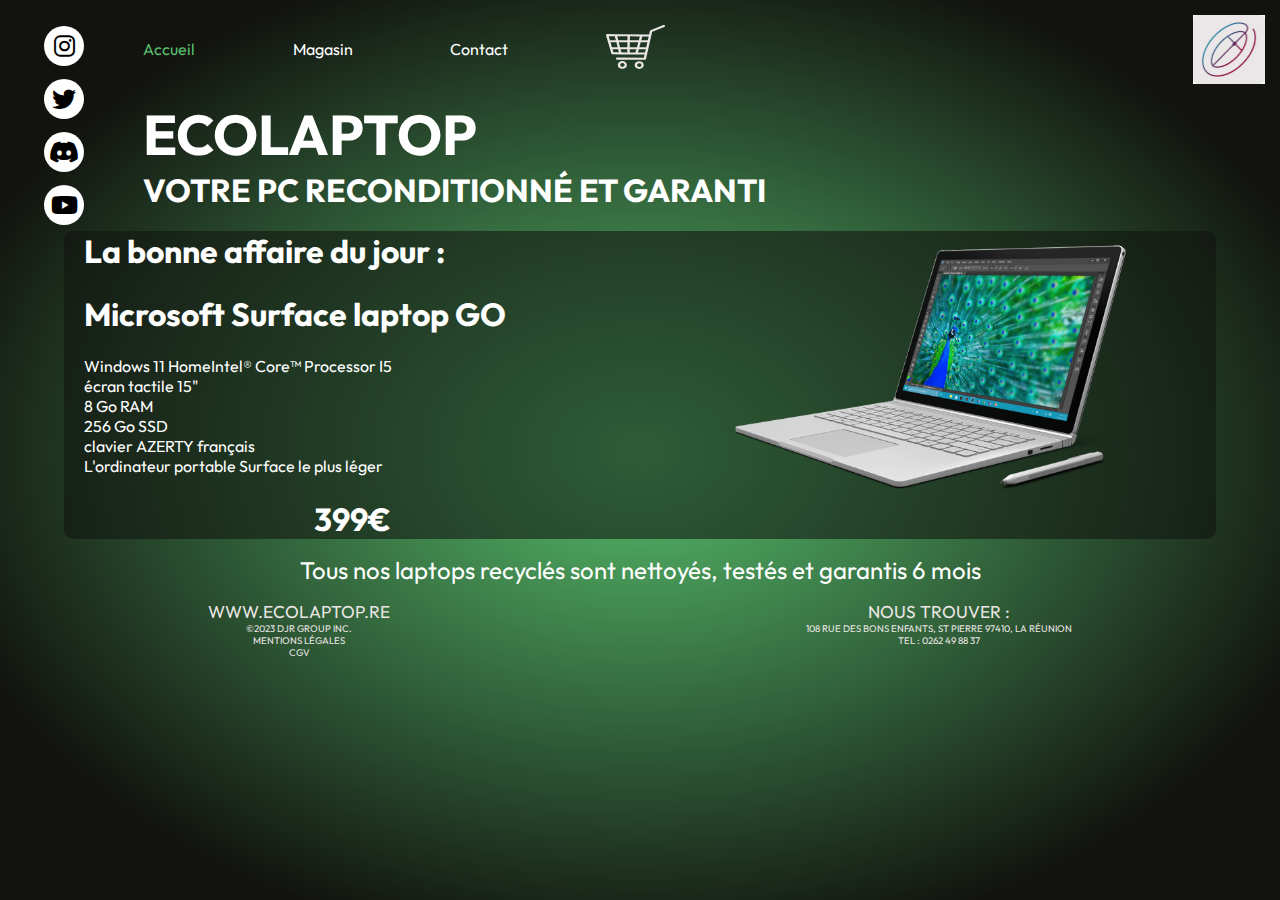
==== commit 685c42a0: "Merge branch 'Damien-liens-internes'" ====
--- a/index.html
+++ b/index.html
@@ -1,67 +1,83 @@
 <!DOCTYPE html>
-<html lang="en">
+<html lang="fr">
   <head>
     <meta charset="UTF-8" />
     <meta http-equiv="X-UA-Compatible" content="IE=edge" />
     <meta name="viewport" content="width=device-width, initial-scale=1.0" />
-    <link rel="stylesheet" href="style.css">
-    <link rel="stylesheet" href="https://cdnjs.cloudflare.com/ajax/libs/font-awesome/6.4.0/css/all.min.css">
+    <link rel="stylesheet" href="style.css" />
+    <link
+      rel="stylesheet"
+      href="https://cdnjs.cloudflare.com/ajax/libs/font-awesome/6.4.0/css/all.min.css"
+    />
     <title>EcoLaptop</title>
   </head>
   <body>
     <header>
-		<div class="socialNetworks">
-			<a href="#"><i class="fa-brands fa-instagram"></i></a>
-			<a href="#"><i class="fa-brands fa-twitter"></i></a>
-			<a href="#"><i class="fa-brands fa-discord"></i></a>
-			<a href="#"><i class="fa-brands fa-youtube"></i></a>
-		</div>
-		<!-- Barre de navigation -->
-		<div class="navPart">
-			<nav>
-				<div class="navbar">
-					<ul class="navItems">
-						<li><a href="index.html" class="active">Accueil</a></li>
-						<li><a href="store.html">Magasin</a></li>
-						<li><a href="contact.html">Contact</a></li>
-						<li><a href="#"><img src="images/Shopping-Cart-Icon-ij2dsds.svg" alt="icone du panier"></a></li>
-					</ul>
-					<div class="logo">
-						<a href="#"><img src="images/logo-souris 1.jpg" alt="Logo de ecolaptop"></a>
-					</div>
-				</div>
-				<div class="menuBurger">
-					<a href="#" class="burgerBtn"><i class="fa-solid fa-bars"></i></a>
-					<div class="hiddenMenu">
-						<!-- Barre de navigation caché -->
-						<ul class="hiddenNavItems">
-							<li><a href="index.html" class="active">Accueil</a></li>
-							<li><a href="store.html">Magasin</a></li>
-							<li><a href="contact.html">Contact</a></li>
-							<li><a href="#"><img src="images/Shopping-Cart-Icon-ij2dsds.svg" alt="icone du panier"></a></li>
-						</ul>
-						<!-- Barre des réseaux sociaux caché -->
-						<div class="hiddenSocialNetworks">
-							<a href="#"><i class="fa-brands fa-instagram"></i></a>
-							<a href="#"><i class="fa-brands fa-twitter"></i></a>
-							<a href="#"><i class="fa-brands fa-discord"></i></a>
-							<a href="#"><i class="fa-brands fa-youtube"></i></a>
-						</div>
-					</div>
-				</div>
-			</nav>
-			<div class="headerTitle">
-				<h1>Ecolaptop</h1>
-				<h2>Votre PC reconditionné et garanti</h2>
-			</div>
-		</div>
-		
+      <div class="socialNetworks">
+        <a href="#"><i class="fa-brands fa-instagram"></i></a>
+        <a href="#"><i class="fa-brands fa-twitter"></i></a>
+        <a href="#"><i class="fa-brands fa-discord"></i></a>
+        <a href="#"><i class="fa-brands fa-youtube"></i></a>
+      </div>
+      <!-- Barre de navigation -->
+      <div class="navPart">
+        <nav>
+          <div class="navbar">
+            <ul class="navItems">
+              <li><a href="index.html" class="active">Accueil</a></li>
+              <li><a href="store.html">Magasin</a></li>
+              <li><a href="contact.html">Contact</a></li>
+              <li>
+                <a href="#"
+                  ><img
+                    src="images/Shopping-Cart-Icon-ij2dsds.svg"
+                    alt="icone du panier"
+                /></a>
+              </li>
+            </ul>
+            <div class="logo">
+              <a href="#"
+                ><img src="images/logo-souris.jpg" alt="Logo de ecolaptop"
+              /></a>
+            </div>
+          </div>
+          <div class="menuBurger">
+            <a href="#" class="burgerBtn"><i class="fa-solid fa-bars"></i></a>
+            <div class="hiddenMenu">
+              <!-- Barre de navigation caché -->
+              <ul class="hiddenNavItems">
+                <li><a href="index.html" class="active">Accueil</a></li>
+                <li><a href="store.html">Magasin</a></li>
+                <li><a href="contact.html">Contact</a></li>
+                <li>
+                  <a href="#"
+                    ><img
+                      src="images/Shopping-Cart-Icon-ij2dsds.svg"
+                      alt="icone du panier"
+                  /></a>
+                </li>
+              </ul>
+              <!-- Barre des réseaux sociaux caché -->
+              <div class="hiddenSocialNetworks">
+                <a href="#"><i class="fa-brands fa-instagram"></i></a>
+                <a href="#"><i class="fa-brands fa-twitter"></i></a>
+                <a href="#"><i class="fa-brands fa-discord"></i></a>
+                <a href="#"><i class="fa-brands fa-youtube"></i></a>
+              </div>
+            </div>
+          </div>
+        </nav>
+        <div class="headerTitle">
+          <h1>Ecolaptop</h1>
+          <h2>Votre PC reconditionné et garanti</h2>
+        </div>
+      </div>
     </header>
-<main>
+    <main>
       <div class="main-cadre">
         <div class="main-left">
-            <h2>La bonne affaire du jour :</h2>
-            <h3>Microsoft Surface laptop GO</h3>
+          <h2>La bonne affaire du jour :</h2>
+          <h3><a href="product.html"> Microsoft Surface laptop GO</a></h3>
 
           <p class="description">
             Windows 11 HomeIntel&reg; Core&trade; Processor I5<br />
@@ -71,26 +87,28 @@
             clavier AZERTY français <br />
             L'ordinateur portable Surface le plus léger<br />
           </p>
-          <p class="prix">399€</p>
+          <p class="prix"><a href="product.html">399€</a></p>
         </div>
         <div class="main-right">
-          <img src="images/MSsurface.png" alt="Laptop Microsoft Surface" />
+          <a href="product.html">
+            <img src="images/MSsurface.png" alt="Laptop Microsoft Surface" />
+          </a>
         </div>
       </div>
       <p>Tous nos laptops recyclés sont nettoyés, testés et garantis 6 mois</p>
     </main>
     <footer>
-     <div class="footerLeft">
-      <p class="urlSite">www.ecolaptop.re</p>
-      <p class="copyright">&copy;2023 djr group inc.</p>
-      <p class="copyright">mentions l&eacute;gales</p>
-      <p class="copyright">cgv</p>
-     </div>
-     <div class="footerRight">
-        <p class="urlSite"> Nous trouver :</p>
-      <p>108 Rue des Bons Enfants, ST PIERRE 97410, La Réunion</p>
-      <p>Tel : 0262 49 88 37</p>
-     </div>
+      <div class="footerLeft">
+        <p class="urlSite">www.ecolaptop.re</p>
+        <p class="copyright">&copy;2023 djr group inc.</p>
+        <p class="copyright">mentions l&eacute;gales</p>
+        <p class="copyright">cgv</p>
+      </div>
+      <div class="footerRight">
+        <p class="urlSite">Nous trouver :</p>
+        <p>108 Rue des Bons Enfants, ST PIERRE 97410, La Réunion</p>
+        <p>Tel : 0262 49 88 37</p>
+      </div>
     </footer>
     <!-- Script -->
     <script src="script.js"></script>
--- a/style.css
+++ b/style.css
@@ -1,318 +1,322 @@
-@import url('https://fonts.googleapis.com/css2?family=Outfit:wght@100;200;300;400;500;600;700;800;900&display=swap');
+@import url("https://fonts.googleapis.com/css2?family=Outfit:wght@100;200;300;400;500;600;700;800;900&display=swap");
 
 * {
-    padding: 0;
-    margin: 0;
-    box-sizing: border-box;
+  padding: 0;
+  margin: 0;
+  box-sizing: border-box;
 }
 
 ul {
-    list-style: none;
+  list-style: none;
 }
 
 body {
-    background-image: radial-gradient(#57bf6d 0%, #12130f 80%);
-    background-repeat: no-repeat;
-    background-size: cover;
-    color: #fff;
-    font-family: 'Outfit', sans-serif;
-    min-height: 100vh;
+  background-image: radial-gradient(#57bf6d 0%, #12130f 80%);
+  background-repeat: no-repeat;
+  background-size: cover;
+  color: #fff;
+  font-family: "Outfit", sans-serif;
+  min-height: 100vh;
 }
 
 main {
-    display: flex;
-    flex-direction: column;
-    align-items: center;
-    color: white;
-}
-
-main>p {
-    margin: 1rem 0;
-    font-size: 1.5rem;
-    text-align: center;
+  display: flex;
+  flex-direction: column;
+  align-items: center;
+  color: white;
+}
+
+main > p {
+  margin: 1rem 0;
+  font-size: 1.5rem;
+  text-align: center;
 }
 
 .main-cadre {
-    display: flex;
-    flex-direction: row;
-    flex-wrap: wrap;
-    justify-content: space-between;
-    background-color: #12130f92;
-    width: 90%;
-    border-radius: 10px;
-    min-width: 384px;
+  display: flex;
+  flex-direction: row;
+  flex-wrap: wrap;
+  justify-content: space-between;
+  background-color: #12130f92;
+  width: 90%;
+  border-radius: 10px;
+  min-width: 384px;
 }
 
 .main-left {
-    order: 1;
-    padding: 0 20px;
-    display: flex;
-    flex-direction: column;
-    justify-content: space-between;
-    width: 50%;
-    min-width: 346px;
+  order: 1;
+  padding: 0 20px;
+  display: flex;
+  flex-direction: column;
+  justify-content: space-between;
+  width: 50%;
+  min-width: 346px;
+}
+
+.main-left a {
+  text-decoration: none;
+  color: white;
 }
 
 .main-left h2 {
-    font-weight: bold;
-    font-size: 2rem;
+  font-weight: bold;
+  font-size: 2rem;
 }
 
 .main-left h3 {
-    font-weight: bold;
-    font-size: 2rem;
+  font-weight: bold;
+  font-size: 2rem;
 }
 
 .prix {
-    color: #227c9d;
-    font-weight: bold;
-    font-size: 2rem;
-    text-align: center;
+  color: #227c9d;
+  font-weight: bold;
+  font-size: 2rem;
+  text-align: center;
 }
 
 .main-right {
-    order: 2;
-    width: 50%;
-    max-width: 540px;
+  order: 2;
+  width: 50%;
+  max-width: 540px;
 }
 
 .main-right img {
-    width: 100%;
-    max-width: 540px;
-    min-width: 345px;
+  width: 100%;
+  max-width: 540px;
+  min-width: 345px;
 }
 
 footer {
-    color: #eae6e5;
-    display: flex;
-    flex-wrap: wrap;
-    justify-content: space-around;
-    text-transform: uppercase;
+  color: #eae6e5;
+  display: flex;
+  flex-wrap: wrap;
+  justify-content: space-around;
+  text-transform: uppercase;
 }
 
 .footerLeft {
-    display: flex;
-    flex-direction: column;
-    font-size: 60%;
-    text-align: center;
-
+  display: flex;
+  flex-direction: column;
+  font-size: 60%;
+  text-align: center;
 }
 
 .footerRight {
-    display: flex;
-    flex-direction: column;
-    text-align: center;
-    font-size: 60%;
+  display: flex;
+  flex-direction: column;
+  text-align: center;
+  font-size: 60%;
 }
 
 .urlSite {
-    font-size: 180%;
+  font-size: 180%;
 }
 
 .copyright {
-    text-transform: uppercase;
+  text-transform: uppercase;
 }
 
 header {
-    /* max-width: 1200px;
+  /* max-width: 1200px;
 	  width: 100%;
     margin: 0 auto; */
-    display: flex;
+  display: flex;
 }
 
 .navPart {
-    flex-basis: 90%;
+  flex-basis: 90%;
 }
 
 /* Barre de navigation */
 
 nav {
-    width: 100%;
-    padding: 15px;
+  width: 100%;
+  padding: 15px;
 }
 
 nav li {
-    list-style: none;
+  list-style: none;
 }
 
 nav a {
-    text-decoration: none;
-    color: #fff;
+  text-decoration: none;
+  color: #fff;
 }
 
 .navbar {
-    display: flex;
-    justify-content: space-between;
+  display: flex;
+  justify-content: space-between;
 }
 
 .navbar .navItems {
-    display: flex;
-    justify-content: space-between;
-    align-items: center;
-    flex-basis: 50%;
-    gap: 3%;
+  display: flex;
+  justify-content: space-between;
+  align-items: center;
+  flex-basis: 50%;
+  gap: 3%;
 }
 
 .active,
 .navbar .navItems a:hover {
-    color: #57BF6D;
+  color: #57bf6d;
 }
 
 .navbar .navItems img {
-    width: 60%;
+  width: 60%;
 }
 
 .navbar .navItems img:hover {
-    filter: invert(66%) sepia(59%) saturate(422%) hue-rotate(81deg) brightness(91%) contrast(78%);
+  filter: invert(66%) sepia(59%) saturate(422%) hue-rotate(81deg)
+    brightness(91%) contrast(78%);
 }
 
 .navbar .logo a {
-    display: flex;
-    justify-content: flex-end;
-    align-items: center;
+  display: flex;
+  justify-content: flex-end;
+  align-items: center;
 }
 
 .navbar .logo img {
-    width: 50%;
-    min-width: 50px;
+  width: 50%;
+  min-width: 50px;
 }
 
 /* Barre des réseaux sociaux */
 
 .socialNetworks {
-    display: flex;
-    flex-direction: column;
-    align-items: center;
-    flex-basis: 10%;
-    padding-top: 20px;
+  display: flex;
+  flex-direction: column;
+  align-items: center;
+  flex-basis: 10%;
+  padding-top: 20px;
 }
 
 .socialNetworks a {
-    background-color: #fff;
-    color: #000;
-    margin: 5% 0;
-    width: 40px;
-    height: 40px;
-    display: flex;
-    justify-content: center;
-    align-items: center;
-    border-radius: 50%;
-    text-decoration: none;
+  background-color: #fff;
+  color: #000;
+  margin: 5% 0;
+  width: 40px;
+  height: 40px;
+  display: flex;
+  justify-content: center;
+  align-items: center;
+  border-radius: 50%;
+  text-decoration: none;
 }
 
 .socialNetworks a:hover {
-    background-color: #57BF6D;
+  background-color: #57bf6d;
 }
 
 .socialNetworks i {
-    font-size: 1.5rem;
+  font-size: 1.5rem;
 }
 
 /* Menu Burger */
 
 .menuBurger {
-    display: none;
+  display: none;
 }
 
 .menuBurger .hiddenMenu {
-    position: absolute;
-    top: 75px;
-    left: 0;
-    height: 0;
-    width: 40%;
-    background: rgba(1, 33, 48, 0.5);
-    overflow: hidden;
+  position: absolute;
+  top: 75px;
+  left: 0;
+  height: 0;
+  width: 40%;
+  background: rgba(1, 33, 48, 0.5);
+  overflow: hidden;
+  display: flex;
+  flex-direction: row-reverse;
+  justify-content: center;
+  backdrop-filter: blur(5px);
+}
+
+.menuBurger .hiddenMenu.open {
+  height: auto;
+  min-width: 200px;
+}
+
+.menuBurger .hiddenNavItems {
+  padding: 20px 10%;
+}
+
+.menuBurger .hiddenSocialNetworks {
+  display: flex;
+  flex-direction: column;
+  align-items: center;
+  border-right: 1px solid #fff;
+  padding: 20px 10%;
+}
+
+/* Header Titre */
+
+.headerTitle {
+  /* max-width: 1200px;
+    /* margin: 0 auto 2%; */
+  padding: 0 15px;
+}
+
+.headerTitle h1 {
+  font-size: 3.5rem;
+  text-transform: uppercase;
+}
+
+.headerTitle h2 {
+  font-size: 2rem;
+  text-transform: uppercase;
+}
+
+@media screen and (max-width: 768px) {
+  .navPart {
+    flex-basis: 100%;
+  }
+
+  /* Barre de navigation */
+
+  nav {
     display: flex;
     flex-direction: row-reverse;
+    justify-content: space-between;
+    align-items: start;
+  }
+
+  .navbar .navItems {
+    display: none;
+  }
+
+  /* Menu Burger */
+
+  .menuBurger {
+    display: block;
+  }
+
+  .menuBurger i {
+    font-size: 2rem;
+  }
+
+  /* Barre des réseaux sociaux */
+
+  .socialNetworks {
+    display: none;
+  }
+
+  .main-cadre {
     justify-content: center;
-    backdrop-filter: blur(5px);
-}
-
-.menuBurger .hiddenMenu.open {
-    height: auto;
-    min-width: 200px;
-}
-
-.menuBurger .hiddenNavItems {
-    padding: 20px 10%;
-}
-
-.menuBurger .hiddenSocialNetworks {
-    display: flex;
-    flex-direction: column;
-    align-items: center;
-    border-right: 1px solid #fff;
-    padding: 20px 10%;
-}
-
-/* Header Titre */
-
-.headerTitle {
-    /* max-width: 1200px;
-    /* margin: 0 auto 2%; */
-    padding: 0 15px;
-}
-
-.headerTitle h1 {
-    font-size: 3.5rem;
-    text-transform: uppercase;
-}
-
-.headerTitle h2 {
-    font-size: 2rem;
-    text-transform: uppercase;
-}
-
-@media screen and (max-width: 768px) {
-
-    .navPart {
-        flex-basis: 100%;
-    }
-
-    /* Barre de navigation */
-
-    nav {
-        display: flex;
-        flex-direction: row-reverse;
-        justify-content: space-between;
-        align-items: start;
-    }
-
-    .navbar .navItems {
-        display: none;
-    }
-
-    /* Menu Burger */
-
-    .menuBurger {
-        display: block;
-    }
-
-    .menuBurger i {
-        font-size: 2rem;
-    }
-
-    /* Barre des réseaux sociaux */
-
-    .socialNetworks {
-        display: none;
-    }
-
-    .main-cadre {
-        justify-content: center;
-        min-width: 400;
-    }
-
-    .main-left {
-        order: 2;
-    }
-
-    .main-right {
-        order: 1;
-        text-align: center;
-    }
-
-    .footerLeft {
-        margin-bottom: 5px;
-    }
-}+    min-width: 400;
+  }
+
+  .main-left {
+    order: 2;
+  }
+
+  .main-right {
+    order: 1;
+    text-align: center;
+  }
+
+  .footerLeft {
+    margin-bottom: 5px;
+  }
+}
